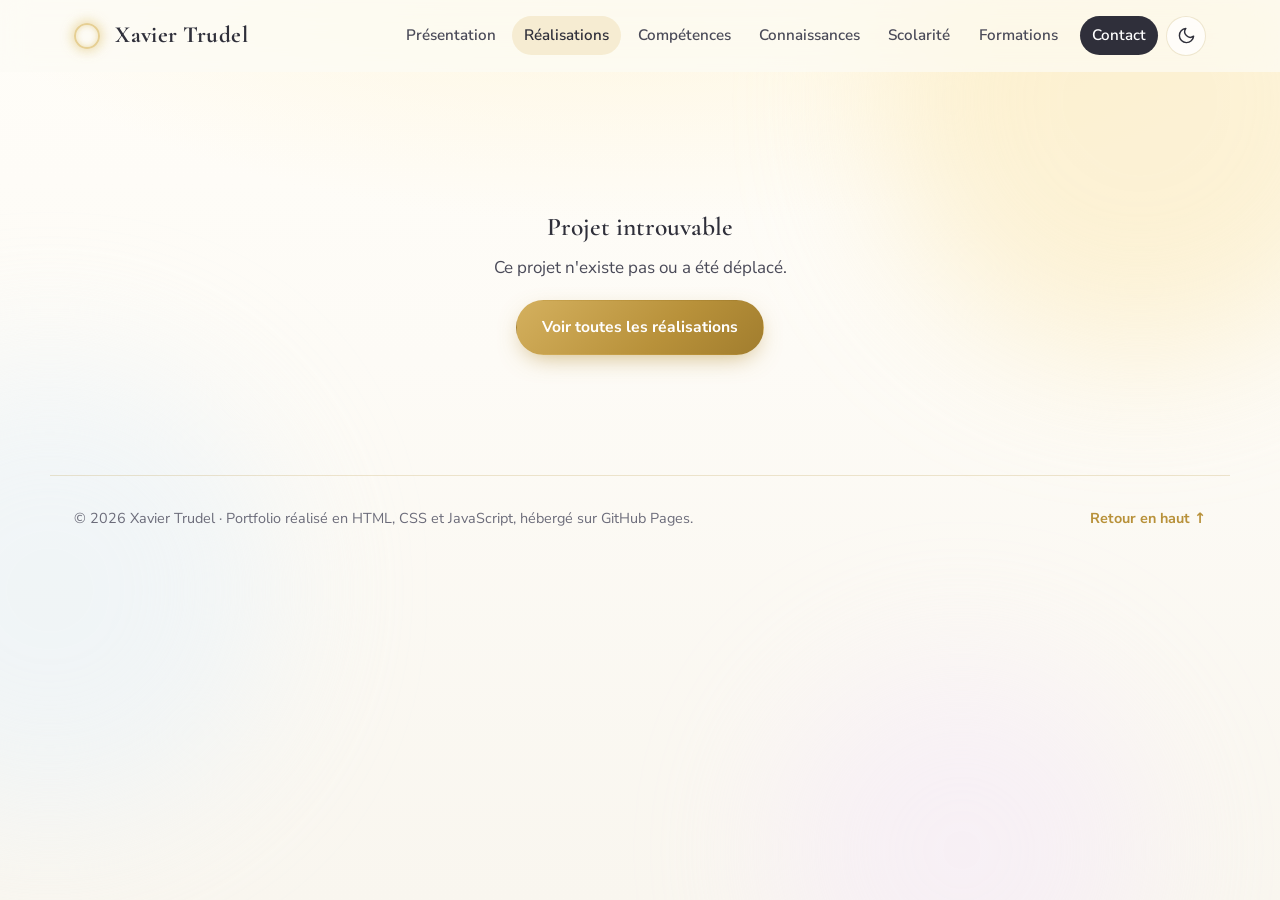
==== projet.html @ d255c46a "Ajout du mode sombre" ====
<!DOCTYPE html>
<html lang="fr">
<head>
  <meta charset="UTF-8">
  <meta name="viewport" content="width=device-width, initial-scale=1.0">
  <title>Réalisation · Xavier Trudel</title>
  <meta name="description" content="Description détaillée d'une réalisation du portfolio de Xavier Trudel.">
  <link rel="icon" href="assets/img/favicon.svg" type="image/svg+xml">
  <link rel="preconnect" href="https://fonts.googleapis.com">
  <link rel="preconnect" href="https://fonts.gstatic.com" crossorigin>
  <link href="https://fonts.googleapis.com/css2?family=Cormorant+Garamond:ital,wght@0,500;0,600;0,700;1,500&family=Nunito+Sans:opsz,wght@6..12,300;6..12,400;6..12,600;6..12,700&display=swap" rel="stylesheet">
  <script>try{if(localStorage.getItem("theme")==="sombre")document.documentElement.dataset.theme="sombre";}catch(e){}</script>
  <link rel="stylesheet" href="css/style.css">
</head>
<body class="page-projet">
  <a class="skip-link" href="#contenu">Aller au contenu</a>
  <div class="ciel" aria-hidden="true"><span class="halo halo-1"></span><span class="halo halo-2"></span><span class="halo halo-3"></span></div>
  <div class="particules" aria-hidden="true"></div>

  <header class="entete" id="entete">
    <nav class="nav" aria-label="Navigation principale">
      <a class="logo" href="index.html" aria-label="Retour à l'accueil">
        <span class="logo-halo" aria-hidden="true"></span><span>Xavier Trudel</span>
      </a>
      <div class="nav-droite">
        <ul class="nav-liens" id="nav-liens">
          <li><a href="index.html#presentation">Présentation</a></li>
          <li><a href="index.html#realisations" aria-current="page">Réalisations</a></li>
          <li><a href="index.html#competences">Compétences</a></li>
          <li><a href="index.html#connaissances">Connaissances</a></li>
          <li><a href="index.html#scolarite">Scolarité</a></li>
          <li><a href="index.html#formations">Formations</a></li>
          <li><a class="nav-cta" href="index.html#contact">Contact</a></li>
        </ul>
        <button class="theme-bouton" id="theme-bouton" type="button" aria-label="Activer le mode sombre" title="Basculer le mode clair / sombre">
          <svg class="icone-lune" viewBox="0 0 24 24" aria-hidden="true"><path fill="none" stroke="currentColor" stroke-width="1.8" stroke-linecap="round" stroke-linejoin="round" d="M21 12.8A9 9 0 1 1 11.2 3a7 7 0 0 0 9.8 9.8Z"/></svg>
          <svg class="icone-soleil" viewBox="0 0 24 24" aria-hidden="true"><circle cx="12" cy="12" r="4" fill="none" stroke="currentColor" stroke-width="1.8"/><path fill="none" stroke="currentColor" stroke-width="1.8" stroke-linecap="round" d="M12 2v2.5M12 19.5V22M4.9 4.9l1.8 1.8M17.3 17.3l1.8 1.8M2 12h2.5M19.5 12H22M4.9 19.1l1.8-1.8M17.3 6.7l1.8-1.8"/></svg>
        </button>
        <button class="nav-bouton" aria-expanded="false" aria-controls="nav-liens" aria-label="Ouvrir le menu">
          <span></span><span></span><span></span>
        </button>
      </div>
    </nav>
  </header>

  <main id="contenu" class="projet-detail">
    <noscript><p class="section">Cette page a besoin de JavaScript pour afficher le projet. <a href="index.html#realisations">Retour aux réalisations</a></p></noscript>
  </main>

  <footer class="pied">
    <p>© <span id="annee">2026</span> Xavier Trudel · Portfolio réalisé en HTML, CSS et JavaScript, hébergé sur GitHub Pages.</p>
    <a href="#entete" class="retour-haut">Retour en haut ↑</a>
  </footer>

  <div class="visionneuse" id="visionneuse" role="dialog" aria-modal="true" aria-label="Image agrandie" hidden>
    <button class="visionneuse-fermer" type="button" aria-label="Fermer">×</button>
    <button class="visionneuse-nav prec" type="button" aria-label="Image précédente">‹</button>
    <figure><img alt=""><figcaption></figcaption></figure>
    <button class="visionneuse-nav suiv" type="button" aria-label="Image suivante">›</button>
  </div>

  <svg width="0" height="0" style="position:absolute" aria-hidden="true">
    <symbol id="i-github" viewBox="0 0 24 24"><path fill="currentColor" d="M12 .5a11.5 11.5 0 0 0-3.64 22.41c.58.1.79-.25.79-.56v-2c-3.2.7-3.880-1.37-3.88-1.37-.52-1.33-1.28-1.69-1.28-1.69-1.04-.71.08-.7.08-.7 1.16.08 1.77 1.19 1.77 1.19 1.03 1.76 2.7 1.25 3.36.96.1-.75.4-1.25.73-1.54-2.56-.29-5.25-1.28-5.25-5.69 0-1.26.45-2.290 1.19-3.1-.12-.29-.52-1.46.11-3.05 0 0 .97-.31 3.17 1.18a11 11 0 0 1 5.77 0c2.2-1.49 3.17-1.18 3.17-1.18.63 1.59.23 2.76.11 3.05.74.81 1.19 1.84 1.19 3.1 0 4.42-2.7 5.39-5.27 5.68.41.36.78 1.06.78 2.14v3.17c0 .31.21.67.8.56A11.5 11.5 0 0 0 12 .5Z"/></symbol>
    <symbol id="i-jeu" viewBox="0 0 24 24"><path fill="none" stroke="currentColor" stroke-width="1.6" stroke-linecap="round" d="M6 9v4M4 11h4M15 10h.01M18 12h.01M7.5 6h9A5.5 5.5 0 0 1 22 11.5v1A4.5 4.5 0 0 1 14 15.3l-.6-.8h-2.8l-.6.8A4.5 4.5 0 0 1 2 12.5v-1A5.5 5.5 0 0 1 7.5 6Z"/></symbol>
    <symbol id="i-lien" viewBox="0 0 24 24"><path fill="none" stroke="currentColor" stroke-width="1.6" stroke-linecap="round" d="M10 14a4 4 0 0 0 5.7 0l3-3a4 4 0 0 0-5.7-5.7l-1 1M14 10a4 4 0 0 0-5.7 0l-3 3a4 4 0 0 0 5.7 5.7l1-1"/></symbol>
  </svg>

  <script src="js/projets.js"></script>
  <script src="js/main.js"></script>
</body>
</html>
---- css/style.css ----
/* =========================================================================
   Portfolio Xavier Trudel : thème « angélique »
   Blanc nacré, lumière dorée, touches de bleu ciel
   ========================================================================= */

:root {
  --ivoire: #fdfbf6;
  --nacre: #f7f3ea;
  --blanc: #ffffff;
  --or: #b8913a;
  --or-clair: #e6cf93;
  --or-pale: #f6ecd2;
  --ciel: #8fbfe0;
  --ciel-pale: #e8f2fa;
  --encre: #2f2f3a;
  --texte: #4a4a58;
  --texte-doux: #6c6c7a;
  --bordure: rgba(184, 145, 58, 0.22);
  --ombre: 0 10px 40px -12px rgba(120, 100, 50, 0.18), 0 2px 8px -2px rgba(120, 100, 50, 0.08);
  --ombre-forte: 0 24px 60px -18px rgba(120, 100, 50, 0.32), 0 0 0 1px rgba(184, 145, 58, 0.25);
  --rayon: 18px;
  --serif: "Cormorant Garamond", Georgia, "Times New Roman", serif;
  --sans: "Nunito Sans", system-ui, -apple-system, "Segoe UI", sans-serif;
  --max: 1180px;
  --nav-h: 72px;
}

*, *::before, *::after { box-sizing: border-box; }
html { scroll-behavior: smooth; scroll-padding-top: calc(var(--nav-h) + 16px); }
body {
  margin: 0;
  font-family: var(--sans);
  font-size: 1.0625rem;
  line-height: 1.7;
  color: var(--texte);
  background: var(--ivoire);
  overflow-x: hidden;
  -webkit-font-smoothing: antialiased;
}
body.bloque { overflow: hidden; }
img, video { max-width: 100%; display: block; }
a { color: var(--or); text-decoration-thickness: 1px; text-underline-offset: 3px; }
a:hover { color: #8f6e25; }
:focus-visible { outline: 2px solid var(--ciel); outline-offset: 3px; border-radius: 6px; }
h1, h2, h3, h4 { font-family: var(--serif); color: var(--encre); line-height: 1.15; margin: 0 0 .5em; font-weight: 600; }
h3 { font-size: 1.45rem; }
h4 { font-family: var(--sans); font-size: .8rem; letter-spacing: .14em; text-transform: uppercase; color: var(--or); margin-top: 1.2em; }
p { margin: 0 0 1em; }

.skip-link { position: absolute; left: -999px; top: 8px; background: var(--encre); color: #fff; padding: .6em 1em; border-radius: 8px; z-index: 100; }
.skip-link:focus { left: 8px; }

/* ---------- Ciel : halos et particules ---------- */
.ciel { position: fixed; inset: 0; z-index: -2; pointer-events: none; overflow: hidden;
  background:
    radial-gradient(ellipse 80% 50% at 50% -10%, rgba(255, 244, 214, .9), transparent 70%),
    linear-gradient(180deg, #fffdf8 0%, var(--ivoire) 40%, #f9f6ef 100%); }
.halo { position: absolute; border-radius: 50%; filter: blur(70px); opacity: .55; }
.halo-1 { width: 520px; height: 520px; background: #fbe9b8; top: -160px; right: -120px; animation: flotter 18s ease-in-out infinite; }
.halo-2 { width: 460px; height: 460px; background: var(--ciel-pale); top: 40%; left: -180px; animation: flotter 22s ease-in-out infinite reverse; }
.halo-3 { width: 380px; height: 380px; background: #f3e4ff; bottom: -140px; right: 10%; opacity: .35; animation: flotter 26s ease-in-out infinite; }
@keyframes flotter { 50% { transform: translate(30px, 40px) scale(1.06); } }

.particules { position: fixed; inset: 0; z-index: -1; pointer-events: none; overflow: hidden; }
.particules span { position: absolute; bottom: -20px; border-radius: 50%;
  background: radial-gradient(circle, #fff 0%, #f5dc9a 45%, transparent 70%);
  box-shadow: 0 0 8px 2px rgba(245, 220, 154, .6);
  animation: monter linear infinite; }
@keyframes monter {
  0% { transform: translate(0, 0); }
  50% { transform: translate(24px, -55vh); }
  100% { transform: translate(-12px, -110vh); }
}

/* ---------- En-tête ---------- */
.entete { position: sticky; top: 0; z-index: 50; height: var(--nav-h);
  background: rgba(253, 251, 246, .72); backdrop-filter: blur(14px) saturate(1.3); -webkit-backdrop-filter: blur(14px) saturate(1.3);
  border-bottom: 1px solid transparent; transition: border-color .3s, box-shadow .3s; }
.entete.defile { border-bottom-color: var(--bordure); box-shadow: 0 6px 30px -18px rgba(120, 100, 50, .35); }
.nav { max-width: var(--max); height: 100%; margin: 0 auto; padding: 0 24px; display: flex; align-items: center; justify-content: space-between; gap: 24px; }
.nav-droite { display: flex; align-items: center; gap: 8px; }
.logo { display: inline-flex; align-items: center; gap: .65em; font-family: var(--serif); font-size: 1.45rem; font-weight: 700; color: var(--encre); text-decoration: none; letter-spacing: .02em; }
.logo:hover { color: var(--encre); }
.logo-halo { width: 26px; height: 26px; border-radius: 50%; border: 2px solid var(--or-clair); box-shadow: 0 0 12px 2px rgba(230, 207, 147, .8), inset 0 0 6px rgba(230, 207, 147, .7); }
.nav-liens { list-style: none; display: flex; align-items: center; gap: 4px; margin: 0; padding: 0; }
.nav-liens a { display: block; padding: .45em .8em; border-radius: 999px; color: var(--texte); text-decoration: none; font-size: .95rem; font-weight: 600; transition: color .2s, background .2s; }
.nav-liens a:hover, .nav-liens a.actif, .nav-liens a[aria-current="page"] { color: var(--encre); background: var(--or-pale); }
.nav-liens .nav-cta { background: var(--encre); color: #fff; margin-left: 6px; }
.nav-liens .nav-cta:hover, .nav-liens .nav-cta.actif { background: var(--or); color: #fff; }
.theme-bouton { width: 40px; height: 40px; border-radius: 50%; border: 1px solid var(--bordure); background: rgba(255, 255, 255, .75); color: var(--encre); display: inline-grid; place-items: center; cursor: pointer; transition: transform .25s, background .25s, border-color .25s, color .25s; }
.theme-bouton:hover { transform: translateY(-1px); border-color: var(--or-clair); color: var(--or); }
.theme-bouton svg { width: 19px; height: 19px; }
.theme-bouton .icone-soleil { display: none; }
:root[data-theme="sombre"] .theme-bouton .icone-lune { display: none; }
:root[data-theme="sombre"] .theme-bouton .icone-soleil { display: block; }
.nav-bouton { display: none; background: none; border: 0; padding: 8px; cursor: pointer; }
.nav-bouton span { display: block; width: 24px; height: 2px; margin: 5px 0; background: var(--encre); border-radius: 2px; transition: transform .3s, opacity .3s; }
.nav-bouton[aria-expanded="true"] span:nth-child(1) { transform: translateY(7px) rotate(45deg); }
.nav-bouton[aria-expanded="true"] span:nth-child(2) { opacity: 0; }
.nav-bouton[aria-expanded="true"] span:nth-child(3) { transform: translateY(-7px) rotate(-45deg); }

/* ---------- Boutons, badges, cartes ---------- */
.btn { display: inline-flex; align-items: center; gap: .55em; padding: .85em 1.6em; border-radius: 999px; font-family: var(--sans); font-weight: 700; font-size: .98rem; text-decoration: none; cursor: pointer; border: 1px solid transparent; transition: transform .25s, box-shadow .25s, background .25s, color .25s; }
.btn svg { width: 18px; height: 18px; }
.btn-or { background: linear-gradient(135deg, #d4b05e, var(--or) 60%, #a17d2e); color: #fff; box-shadow: 0 8px 24px -8px rgba(184, 145, 58, .7); }
.btn-or:hover { color: #fff; transform: translateY(-2px); box-shadow: 0 14px 30px -10px rgba(184, 145, 58, .8); }
.btn-ligne { background: rgba(255, 255, 255, .7); color: var(--encre); border-color: var(--or-clair); }
.btn-ligne:hover { color: var(--encre); background: #fff; transform: translateY(-2px); box-shadow: var(--ombre); }
.btn-petit { padding: .6em 1.15em; font-size: .9rem; }

.badge { display: inline-block; padding: .15em .7em; border-radius: 999px; font-family: var(--sans); font-size: .72rem; font-weight: 700; letter-spacing: .08em; text-transform: uppercase; background: var(--nacre); color: var(--texte-doux); border: 1px solid var(--bordure); vertical-align: middle; }
.badge-or { background: var(--or-pale); color: #8a6a22; border-color: var(--or-clair); }
.badge-ciel { background: var(--ciel-pale); color: #3c6f93; border-color: #c6dff0; }

.carte { position: relative; background: rgba(255, 255, 255, .82); border: 1px solid var(--bordure); border-radius: var(--rayon); padding: 28px; box-shadow: var(--ombre); backdrop-filter: blur(6px); }
.carte-lumiere::before { content: ""; position: absolute; inset: -1px; border-radius: inherit; padding: 1px; pointer-events: none;
  background: linear-gradient(135deg, var(--or-clair), transparent 40%, transparent 60%, #cfe3f2);
  -webkit-mask: linear-gradient(#000 0 0) content-box, linear-gradient(#000 0 0); -webkit-mask-composite: xor; mask-composite: exclude; }

/* ---------- Sections ---------- */
.section { max-width: var(--max); margin: 0 auto; padding: 110px 24px 20px; }
.section-titre { text-align: center; max-width: 720px; margin: 0 auto 52px; }
.section-titre h2 { font-size: clamp(2.4rem, 5vw, 3.4rem); position: relative; display: inline-block; padding-bottom: .25em; }
.section-titre h2::after { content: "✦"; display: block; margin-top: .2em; font-size: .9rem; color: var(--or); letter-spacing: 1em; text-indent: 1em;
  background: linear-gradient(90deg, transparent, var(--or-clair) 30%, var(--or-clair) 70%, transparent) center / 220px 1px no-repeat; }
.surtitre { font-size: .78rem; font-weight: 700; letter-spacing: .22em; text-transform: uppercase; color: var(--or); margin-bottom: .8em; }
.section-intro { color: var(--texte-doux); font-size: 1.08rem; }

/* ---------- Hero ---------- */
.hero { max-width: var(--max); margin: 0 auto; padding: 70px 24px 40px; min-height: calc(100vh - var(--nav-h)); display: grid; grid-template-columns: 1.15fr .85fr; align-items: center; gap: 40px 60px; }
.hero h1 { font-size: clamp(3.4rem, 8vw, 6rem); font-weight: 600; margin-bottom: .1em; letter-spacing: -.01em; }
.hero h1 em { font-style: italic; font-weight: 500; background: linear-gradient(120deg, #c9a24a, #e9d18f 45%, #9cc6e4); -webkit-background-clip: text; background-clip: text; color: transparent; }
.hero-role { font-family: var(--serif); font-size: clamp(1.35rem, 2.6vw, 1.75rem); font-style: italic; color: var(--texte-doux); margin-bottom: 1.1em; }
.hero-intro { font-size: 1.12rem; max-width: 56ch; }
.hero-actions { display: flex; flex-wrap: wrap; gap: 14px; margin: 30px 0 26px; }
.hero-liens { list-style: none; padding: 0; margin: 0; display: flex; flex-wrap: wrap; gap: 8px 22px; }
.hero-liens a { display: inline-flex; align-items: center; gap: .45em; color: var(--texte-doux); text-decoration: none; font-weight: 600; font-size: .95rem; }
.hero-liens a:hover { color: var(--or); }
.hero-liens svg { width: 20px; height: 20px; }

.hero-visuel { display: grid; place-items: center; }
.aureole { position: relative; width: min(400px, 80vw); aspect-ratio: 1; display: grid; place-items: center; }
.anneau { position: absolute; border-radius: 50%; border: 1px solid var(--or-clair); }
.anneau-1 { inset: 0; border-style: dashed; opacity: .6; animation: tourner 60s linear infinite; }
.anneau-2 { inset: 12%; border-color: #cfe3f2; animation: tourner 45s linear infinite reverse; }
.anneau-3 { inset: 26%; border-width: 3px; box-shadow: 0 0 40px 8px rgba(245, 220, 154, .55), inset 0 0 30px 4px rgba(245, 220, 154, .45); }
@keyframes tourner { to { transform: rotate(360deg); } }
.aile { position: absolute; width: 46%; top: 22%; color: var(--or-clair); opacity: .9; }
.aile-g { right: 58%; animation: battre 6s ease-in-out infinite; transform-origin: right center; }
.aile-d { left: 58%; transform: scaleX(-1); animation: battre-d 6s ease-in-out infinite; transform-origin: center center; }
@keyframes battre { 50% { transform: rotate(-5deg) translateY(-6px); } }
@keyframes battre-d { 0%, 100% { transform: scaleX(-1); } 50% { transform: scaleX(-1) rotate(-5deg) translateY(-6px); } }
.aureole-centre { width: 40%; aspect-ratio: 1; border-radius: 50%; display: grid; place-items: center;
  background: radial-gradient(circle at 35% 30%, #fff, var(--nacre) 60%, var(--or-pale));
  box-shadow: 0 20px 50px -10px rgba(184, 145, 58, .35), inset 0 -6px 16px rgba(184, 145, 58, .15); animation: flotter-centre 7s ease-in-out infinite; }
@keyframes flotter-centre { 50% { transform: translateY(-10px); } }
.aureole-initiales { font-family: var(--serif); font-size: clamp(2.6rem, 6vw, 3.6rem); font-weight: 600; color: var(--or); letter-spacing: .04em; }

.hero-chiffres { grid-column: 1 / -1; display: grid; grid-template-columns: repeat(3, 1fr); gap: 18px; margin: 10px 0 0; }
.hero-chiffres div { text-align: center; padding: 20px; border-top: 1px solid var(--bordure); }
.hero-chiffres dt { font-family: var(--serif); font-size: 2rem; font-weight: 600; color: var(--encre); }
.hero-chiffres dd { margin: 0; font-size: .82rem; letter-spacing: .14em; text-transform: uppercase; color: var(--texte-doux); }

/* ---------- Présentation ---------- */
.presentation { max-width: 820px; margin: 0 auto; }
.presentation .carte { padding: 44px 48px; font-size: 1.1rem; }
.lettrine::first-letter { font-family: var(--serif); float: left; font-size: 4.2em; line-height: .85; padding: .06em .12em 0 0; color: var(--or); }

/* ---------- Filtres et cartes projets ---------- */
.filtres { display: flex; flex-wrap: wrap; justify-content: center; gap: 10px; margin-bottom: 44px; }
.filtre { font-family: var(--sans); font-size: .9rem; font-weight: 600; color: var(--texte); background: rgba(255, 255, 255, .75); border: 1px solid var(--bordure); padding: .5em 1.15em; border-radius: 999px; cursor: pointer; transition: all .2s; }
.filtre:hover { border-color: var(--or-clair); color: var(--encre); }
.filtre.actif { background: var(--encre); border-color: var(--encre); color: #fff; }

.projets { list-style: none; padding: 0; margin: 0; display: grid; grid-template-columns: repeat(auto-fill, minmax(330px, 1fr)); gap: 30px; }
.projet { transition-delay: var(--delai, 0ms); }
.projet-carte { height: 100%; display: flex; flex-direction: column; text-decoration: none; color: inherit; background: rgba(255, 255, 255, .88); border: 1px solid var(--bordure); border-radius: var(--rayon); overflow: hidden; box-shadow: var(--ombre); transition: transform .4s cubic-bezier(.2, .8, .2, 1), box-shadow .4s; }
.projet-carte:hover, .projet-carte:focus-visible { transform: translateY(-8px); box-shadow: var(--ombre-forte); color: inherit; }
.projet-image { position: relative; aspect-ratio: 16 / 9; overflow: hidden; background: var(--nacre); }
.projet-image img { width: 100%; height: 100%; object-fit: cover; transition: transform .7s cubic-bezier(.2, .8, .2, 1); }
.projet-image::after { content: ""; position: absolute; inset: 0; background: linear-gradient(180deg, transparent 55%, rgba(253, 251, 246, .45)); }
.projet-carte:hover .projet-image img { transform: scale(1.05); }
.projet-statut { position: absolute; top: 14px; left: 14px; z-index: 1; }
.projet-corps { padding: 24px 26px 26px; display: flex; flex-direction: column; flex: 1; }
.projet-corps h3 { font-size: 1.9rem; margin-bottom: .1em; }
.projet-meta { font-size: .78rem; font-weight: 700; letter-spacing: .12em; text-transform: uppercase; color: var(--or); margin-bottom: .6em; }
.projet-type { font-family: var(--serif); font-style: italic; font-size: 1.1rem; color: var(--texte-doux); margin-bottom: .7em; }
.projet-lien { margin-top: auto; padding-top: 16px; font-weight: 700; font-size: .95rem; color: var(--encre); }
.projet-lien span { display: inline-block; transition: transform .3s; color: var(--or); }
.projet-carte:hover .projet-lien span { transform: translateX(6px); }

.etiquettes { list-style: none; padding: 0; margin: 0 0 4px; display: flex; flex-wrap: wrap; gap: 6px; }
.etiquettes li { font-size: .75rem; font-weight: 600; padding: .2em .75em; border-radius: 999px; background: var(--ciel-pale); color: #3f6886; border: 1px solid #d3e6f4; }
.etiquettes-grandes { justify-content: center; }
.etiquettes-grandes li { font-size: .85rem; padding: .3em .95em; }

/* ---------- Compétences ---------- */
.grille-competences { display: grid; grid-template-columns: repeat(auto-fill, minmax(320px, 1fr)); gap: 24px; }
.competence { transition: transform .35s, box-shadow .35s; }
.competence:hover { transform: translateY(-5px); box-shadow: var(--ombre-forte); }
.competence .icone { width: 46px; height: 46px; padding: 10px; border-radius: 14px; color: var(--or); background: linear-gradient(135deg, var(--or-pale), #fff); border: 1px solid var(--or-clair); margin-bottom: 16px; }
.exemple { font-size: .95rem; padding: 14px 16px; margin: 0; border-radius: 12px; background: var(--nacre); border-left: 3px solid var(--or-clair); }

/* ---------- Connaissances ---------- */
.grille-connaissances { display: grid; grid-template-columns: repeat(auto-fill, minmax(330px, 1fr)); gap: 24px; }
.connaissance h3 { font-size: 1.4rem; padding-bottom: .5em; border-bottom: 1px solid var(--bordure); margin-bottom: 1em; }
.pastilles { list-style: none; padding: 0; margin: 0; display: flex; flex-wrap: wrap; gap: 8px; }
.pastilles li { position: relative; font-size: .92rem; font-weight: 600; color: var(--encre); padding: .4em .95em; border-radius: 999px; background: #fff; border: 1px solid var(--or-clair); cursor: help; transition: background .2s, box-shadow .2s; }
.pastilles li:hover, .pastilles li:focus-visible { background: var(--or-pale); box-shadow: 0 0 0 4px rgba(230, 207, 147, .3); }

/* Infobulles (pastilles et termes vulgarisés) */
.pastilles li::after, .terme::after { content: attr(data-def); position: absolute; left: 50%; bottom: calc(100% + 10px); transform: translate(-50%, 6px); width: max-content; max-width: 260px;
  padding: .7em .9em; border-radius: 12px; background: var(--encre); color: #fff; font-family: var(--sans); font-size: .82rem; font-weight: 400; line-height: 1.45; text-align: left; letter-spacing: 0; text-transform: none;
  box-shadow: 0 12px 30px -10px rgba(0, 0, 0, .35); opacity: 0; pointer-events: none; transition: opacity .2s, transform .2s; z-index: 20; }
.pastilles li:hover::after, .pastilles li:focus-visible::after, .terme:hover::after, .terme:focus-visible::after { opacity: 1; transform: translate(-50%, 0); }
.terme { position: relative; color: var(--encre); font-weight: 600; border-bottom: 1.5px dotted var(--or); cursor: help; }

/* ---------- Frise (scolarité) ---------- */
.frise { list-style: none; padding: 0; margin: 0 auto; max-width: 820px; position: relative; }
.frise::before { content: ""; position: absolute; left: 15px; top: 8px; bottom: 8px; width: 2px; background: linear-gradient(var(--or-clair), #cfe3f2); }
.frise-item { position: relative; padding-left: 56px; margin-bottom: 26px; }
.frise-point { position: absolute; left: 6px; top: 30px; width: 20px; height: 20px; border-radius: 50%; background: #fff; border: 2px solid var(--or); box-shadow: 0 0 0 5px rgba(230, 207, 147, .3), 0 0 16px rgba(230, 207, 147, .9); }
.frise-date { font-size: .82rem; font-weight: 700; letter-spacing: .12em; text-transform: uppercase; color: var(--or); margin-bottom: .4em; display: flex; align-items: center; gap: 10px; flex-wrap: wrap; }
.frise-lieu { font-family: var(--serif); font-style: italic; font-size: 1.12rem; color: var(--texte-doux); }

/* ---------- Formations ---------- */
.grille-formations { display: grid; grid-template-columns: repeat(auto-fit, minmax(320px, 1fr)); gap: 24px; max-width: 980px; margin: 0 auto; }

/* ---------- Contact ---------- */
.contact { display: grid; grid-template-columns: .9fr 1.1fr; gap: 28px; max-width: 1000px; margin: 0 auto; }
.contact h3 { font-size: 1.5rem; }
.contact-infos h3:not(:first-child) { margin-top: 1.6em; }
.contact-courriel { display: flex; align-items: center; gap: .6em; font-size: 1.12rem; font-weight: 600; word-break: break-all; }
.contact-courriel svg, .contact-liens svg { width: 22px; height: 22px; color: var(--or); flex-shrink: 0; }
.contact-statut { min-height: 1.5em; font-size: .9rem; color: #3c6f93; margin: .5em 0 0; }
.contact-liens { list-style: none; padding: 0; margin: 0; display: grid; gap: 10px; }
.contact-liens a { display: inline-flex; align-items: center; gap: .6em; color: var(--texte); text-decoration: none; font-weight: 600; }
.contact-liens a:hover { color: var(--or); }
.champ { margin-bottom: 16px; }
.champ label { display: block; font-size: .85rem; font-weight: 700; color: var(--encre); margin-bottom: .35em; }
.champ input, .champ textarea { width: 100%; font: inherit; font-size: 1rem; color: var(--encre); padding: .75em 1em; border-radius: 12px; border: 1px solid var(--bordure); background: rgba(255, 255, 255, .9); transition: border-color .2s, box-shadow .2s; resize: vertical; }
.champ input:focus, .champ textarea:focus { outline: none; border-color: var(--or); box-shadow: 0 0 0 4px rgba(230, 207, 147, .35); }
.champ [aria-invalid="true"] { border-color: #c0605a; box-shadow: 0 0 0 4px rgba(192, 96, 90, .15); }
.form-erreur { color: #a4463f; font-weight: 600; font-size: .92rem; min-height: 1.2em; margin: 0 0 .6em; }
.form-note { font-size: .82rem; color: var(--texte-doux); margin: 1em 0 0; }

/* ---------- Pied de page ---------- */
.pied { max-width: var(--max); margin: 100px auto 0; padding: 30px 24px 40px; display: flex; justify-content: space-between; align-items: center; gap: 16px; flex-wrap: wrap; border-top: 1px solid var(--bordure); font-size: .9rem; color: var(--texte-doux); }
.pied p { margin: 0; }
.retour-haut { font-weight: 700; text-decoration: none; }

/* =========================================================================
   PAGE PROJET
   ========================================================================= */
.projet-detail { max-width: var(--max); margin: 0 auto; padding: 30px 24px 0; }
.fil { display: flex; flex-wrap: wrap; gap: 10px; font-size: .88rem; color: var(--texte-doux); margin-bottom: 40px; }
.fil a { color: var(--texte-doux); text-decoration: none; }
.fil a:hover { color: var(--or); }
.fil [aria-current] { color: var(--encre); font-weight: 600; }
.projet-hero { text-align: center; max-width: 800px; margin: 0 auto 40px; }
.projet-hero h1 { font-size: clamp(3rem, 7vw, 5rem); margin-bottom: .15em; }
.projet-accroche { font-family: var(--serif); font-style: italic; font-size: clamp(1.25rem, 2.4vw, 1.55rem); color: var(--texte-doux); }
.projet-couverture { margin: 0 0 60px; border-radius: 24px; overflow: hidden; aspect-ratio: 16 / 9; box-shadow: var(--ombre-forte); background: var(--nacre); }
.projet-couverture img { width: 100%; height: 100%; object-fit: cover; }
.projet-grille { display: grid; grid-template-columns: 330px 1fr; gap: 50px; align-items: start; }
.fiche { position: sticky; top: calc(var(--nav-h) + 24px); }
.fiche h2 { font-size: 1.6rem; }
.fiche dl { margin: 0; }
.fiche dl > div { padding: 12px 0; border-bottom: 1px solid var(--bordure); }
.fiche dt { font-size: .74rem; font-weight: 700; letter-spacing: .14em; text-transform: uppercase; color: var(--or); }
.fiche dd { margin: .2em 0 0; color: var(--encre); font-size: .96rem; }
.fiche dd .etiquettes { margin-top: .4em; }
.fiche-liens { display: grid; gap: 10px; margin-top: 22px; }
.fiche-liens .btn { justify-content: center; }
.bloc { margin-bottom: 46px; }
.bloc h2 { font-size: clamp(1.9rem, 3.4vw, 2.4rem); display: flex; align-items: baseline; gap: .5em; }
.num { font-family: var(--sans); font-size: .85rem; font-weight: 700; letter-spacing: .1em; color: var(--or); padding: .2em .6em; border: 1px solid var(--or-clair); border-radius: 999px; transform: translateY(-.3em); }
.bloc-bref p { font-size: 1.18rem; padding: 26px 30px; border-radius: var(--rayon); background: linear-gradient(135deg, #fff, var(--ciel-pale)); border: 1px solid #d3e6f4; color: var(--encre); }
.bloc ul { padding-left: 1.2em; }
.bloc li { margin-bottom: .45em; }
.bloc li::marker { color: var(--or); }
.realisations { display: grid; gap: 18px; }
.realisation { padding: 22px 26px; border-radius: 16px; background: rgba(255, 255, 255, .85); border: 1px solid var(--bordure); border-left: 3px solid var(--or-clair); }
.realisation h3 { font-size: 1.4rem; margin-bottom: .3em; }
.realisation p { margin: 0; }

.section-medias { margin-top: 30px; }
.section-medias h2 { font-size: 2.2rem; text-align: center; margin-bottom: 28px; }
.videos { display: grid; grid-template-columns: repeat(auto-fit, minmax(min(100%, 460px), 1fr)); gap: 24px; margin-bottom: 50px; }
.video { margin: 0; padding: 12px; }
.video video { width: 100%; aspect-ratio: 16 / 9; border-radius: 12px; background: #000; object-fit: contain; }
.video figcaption, .galerie-item span { font-size: .9rem; color: var(--texte-doux); padding: 10px 6px 0; text-align: center; display: block; }
.galerie { list-style: none; padding: 0; margin: 0; display: grid; grid-template-columns: repeat(auto-fill, minmax(260px, 1fr)); gap: 20px; }
.galerie-item { width: 100%; padding: 10px; border-radius: 16px; border: 1px solid var(--bordure); background: rgba(255, 255, 255, .85); cursor: zoom-in; box-shadow: var(--ombre); transition: transform .3s, box-shadow .3s; font: inherit; }
.galerie-item:hover { transform: translateY(-4px); box-shadow: var(--ombre-forte); }
.galerie-item img { width: 100%; aspect-ratio: 16 / 9; object-fit: cover; border-radius: 10px; }

.projet-nav { display: grid; grid-template-columns: 1fr auto 1fr; align-items: center; gap: 20px; margin-top: 70px; }
.projet-nav-lien { padding: 18px 22px; text-decoration: none; color: var(--encre); transition: transform .3s, box-shadow .3s; }
.projet-nav-lien:hover { transform: translateY(-3px); box-shadow: var(--ombre-forte); color: var(--encre); }
.projet-nav-lien span { display: block; font-size: .78rem; font-weight: 700; letter-spacing: .12em; text-transform: uppercase; color: var(--or); }
.projet-nav-lien strong { font-family: var(--serif); font-size: 1.45rem; font-weight: 600; }
.projet-nav-lien.droite { text-align: right; }
.introuvable { text-align: center; }

/* Visionneuse */
.visionneuse { position: fixed; inset: 0; z-index: 200; display: grid; grid-template-columns: auto 1fr auto; align-items: center; gap: 10px; padding: 30px; background: rgba(253, 251, 246, .94); backdrop-filter: blur(10px); }
.visionneuse[hidden] { display: none; }
.visionneuse figure { margin: 0; text-align: center; }
.visionneuse img { max-height: 80vh; margin: 0 auto; border-radius: 14px; box-shadow: var(--ombre-forte); }
.visionneuse figcaption { margin-top: 14px; color: var(--encre); font-weight: 600; }
.visionneuse button { font-size: 2rem; line-height: 1; width: 52px; height: 52px; border-radius: 50%; border: 1px solid var(--or-clair); background: #fff; color: var(--encre); cursor: pointer; box-shadow: var(--ombre); }
.visionneuse button:hover { background: var(--or-pale); }
.visionneuse-fermer { position: absolute; top: 20px; right: 20px; }

/* ---------- Apparition ---------- */
.reveal { opacity: 0; transform: translateY(26px); transition: opacity .8s ease, transform .8s cubic-bezier(.2, .8, .2, 1); }
.reveal.visible { opacity: 1; transform: none; }

/* ---------- Mode sombre (« nuit céleste ») ---------- */
:root[data-theme="sombre"] {
  --ivoire: #0c0e17;
  --nacre: #151928;
  --blanc: #181d2f;
  --or: #e0b95b;
  --or-clair: #caa246;
  --or-pale: rgba(224, 185, 91, 0.16);
  --ciel: #7eb8e2;
  --ciel-pale: rgba(126, 184, 226, 0.14);
  --encre: #f4efe4;
  --texte: #cfd4e2;
  --texte-doux: #969eb4;
  --bordure: rgba(224, 185, 91, 0.22);
  --ombre: 0 14px 40px -12px rgba(0, 0, 0, 0.65), 0 2px 10px -2px rgba(0, 0, 0, 0.45);
  --ombre-forte: 0 24px 60px -16px rgba(0, 0, 0, 0.8), 0 0 0 1px rgba(224, 185, 91, 0.35);
}
:root[data-theme="sombre"] a:hover { color: #f3d483; }
:root[data-theme="sombre"] .ciel {
  background:
    radial-gradient(ellipse 80% 50% at 50% -10%, rgba(224, 185, 91, .16), transparent 70%),
    linear-gradient(180deg, #090b12 0%, var(--ivoire) 45%, #101422 100%);
}
:root[data-theme="sombre"] .halo-1 { background: rgba(224, 185, 91, .22); }
:root[data-theme="sombre"] .halo-2 { background: rgba(102, 162, 214, .18); }
:root[data-theme="sombre"] .halo-3 { background: rgba(154, 118, 212, .16); }
:root[data-theme="sombre"] .entete { background: rgba(12, 14, 23, .78); }
:root[data-theme="sombre"] .nav-liens .nav-cta { background: var(--or); color: #12141d; }
:root[data-theme="sombre"] .nav-liens .nav-cta:hover,
:root[data-theme="sombre"] .nav-liens .nav-cta.actif { background: #f0cb70; color: #12141d; }
:root[data-theme="sombre"] .theme-bouton,
:root[data-theme="sombre"] .btn-ligne,
:root[data-theme="sombre"] .filtre { background: rgba(24, 29, 47, .82); color: var(--encre); }
:root[data-theme="sombre"] .btn-ligne:hover { background: #212840; color: var(--encre); }
:root[data-theme="sombre"] .filtre.actif { background: var(--or); border-color: var(--or); color: #12141d; }
:root[data-theme="sombre"] .btn-or { color: #12141d; }
:root[data-theme="sombre"] .btn-or:hover { color: #12141d; }
:root[data-theme="sombre"] .badge-or { color: #f3d483; }
:root[data-theme="sombre"] .badge-ciel,
:root[data-theme="sombre"] .etiquettes li { color: #a7d2f0; border-color: rgba(126, 184, 226, .28); }
:root[data-theme="sombre"] .carte,
:root[data-theme="sombre"] .projet-carte,
:root[data-theme="sombre"] .realisation,
:root[data-theme="sombre"] .galerie-item { background: rgba(21, 25, 40, .86); }
:root[data-theme="sombre"] .projet-image::after { background: linear-gradient(180deg, transparent 55%, rgba(12, 14, 23, .55)); }
:root[data-theme="sombre"] .aureole-centre {
  background: radial-gradient(circle at 35% 30%, #252c44, #151928 65%, #2b2418);
  box-shadow: 0 20px 50px -10px rgba(0, 0, 0, .75), inset 0 0 22px rgba(224, 185, 91, .22);
}
:root[data-theme="sombre"] .competence .icone { background: linear-gradient(135deg, rgba(224, 185, 91, .2), #181d2f); }
:root[data-theme="sombre"] .pastilles li { background: #181d2f; color: var(--encre); }
:root[data-theme="sombre"] .pastilles li:hover,
:root[data-theme="sombre"] .pastilles li:focus-visible { background: var(--or-pale); }
:root[data-theme="sombre"] .pastilles li::after,
:root[data-theme="sombre"] .terme::after { background: #232942; color: var(--encre); border: 1px solid var(--bordure); }
:root[data-theme="sombre"] .frise-point { background: #181d2f; }
:root[data-theme="sombre"] .champ input,
:root[data-theme="sombre"] .champ textarea { background: rgba(15, 18, 30, .9); color: var(--encre); }
:root[data-theme="sombre"] .bloc-bref p { background: linear-gradient(135deg, #171c2d, rgba(126, 184, 226, .14)); border-color: rgba(126, 184, 226, .28); }
:root[data-theme="sombre"] .visionneuse { background: rgba(10, 12, 20, .94); }
:root[data-theme="sombre"] .visionneuse button { background: #181d2f; color: var(--encre); }
@media (max-width: 860px) {
  :root[data-theme="sombre"] .nav-liens { background: rgba(12, 14, 23, .97); }
}

/* ---------- Responsive ---------- */
@media (max-width: 980px) {
  .hero { grid-template-columns: 1fr; text-align: center; min-height: auto; padding-top: 40px; }
  .hero-visuel { order: -1; }
  .aureole { width: min(300px, 70vw); }
  .hero-intro { margin-inline: auto; }
  .hero-actions, .hero-liens { justify-content: center; }
  .projet-grille { grid-template-columns: 1fr; gap: 30px; }
  .fiche { position: static; }
  .contact { grid-template-columns: 1fr; }
}
@media (max-width: 860px) {
  .nav-bouton { display: block; }
  .nav-liens { position: absolute; top: var(--nav-h); left: 0; right: 0; flex-direction: column; align-items: stretch; gap: 2px; padding: 14px 20px 22px;
    background: rgba(253, 251, 246, .97); border-bottom: 1px solid var(--bordure); box-shadow: 0 20px 40px -20px rgba(120, 100, 50, .3);
    transform: translateY(-10px); opacity: 0; visibility: hidden; transition: all .25s; }
  .nav-liens.ouvert { transform: none; opacity: 1; visibility: visible; }
  .nav-liens a { padding: .75em 1em; }
  .nav-liens .nav-cta { margin: 6px 0 0; text-align: center; }
}
@media (max-width: 600px) {
  body { font-size: 1rem; }
  .section { padding-top: 80px; }
  .carte { padding: 22px; }
  .presentation .carte { padding: 28px 24px; }
  .hero-chiffres { grid-template-columns: 1fr; gap: 0; }
  .projets, .grille-competences, .grille-connaissances { grid-template-columns: 1fr; }
  .projet-nav { grid-template-columns: 1fr; }
  .projet-nav-lien.droite { text-align: left; }
  .visionneuse { grid-template-columns: 1fr; padding: 70px 12px 20px; }
  .visionneuse-nav { display: none; }
  .pastilles li::after, .terme::after { max-width: 210px; }
}
@media (prefers-reduced-motion: reduce) {
  *, *::before, *::after { animation: none !important; transition: none !important; scroll-behavior: auto !important; }
  .reveal { opacity: 1; transform: none; }
}
@media print {
  .ciel, .particules, .entete, .filtres, .contact-form, .visionneuse { display: none !important; }
  .reveal { opacity: 1; transform: none; }
}
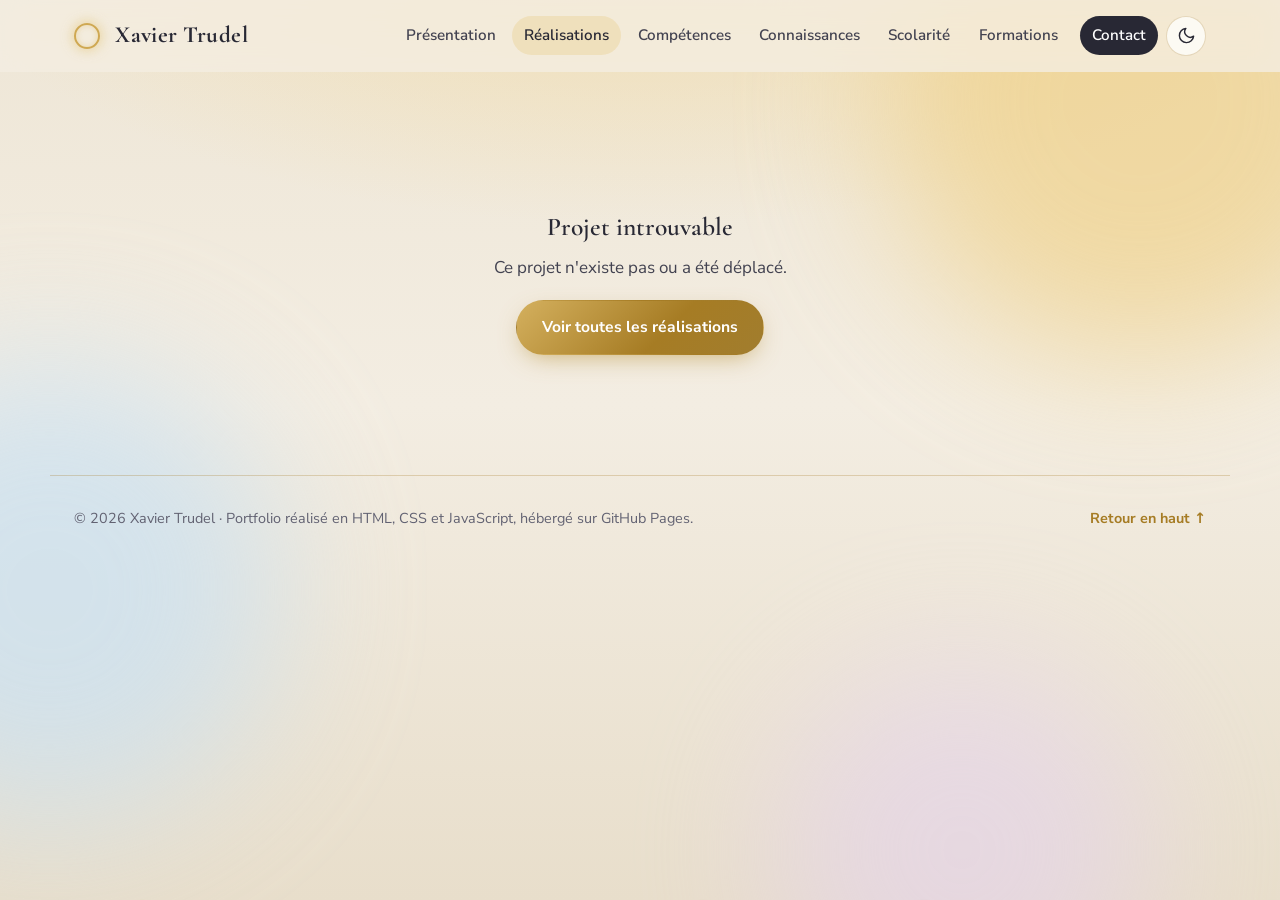
==== commit 297da146: "changement du mode clair" ====
--- a/projet.html
+++ b/projet.html
@@ -10,7 +10,7 @@
   <link rel="preconnect" href="https://fonts.gstatic.com" crossorigin>
   <link href="https://fonts.googleapis.com/css2?family=Cormorant+Garamond:ital,wght@0,500;0,600;0,700;1,500&family=Nunito+Sans:opsz,wght@6..12,300;6..12,400;6..12,600;6..12,700&display=swap" rel="stylesheet">
   <script>try{if(localStorage.getItem("theme")==="sombre")document.documentElement.dataset.theme="sombre";}catch(e){}</script>
-  <link rel="stylesheet" href="css/style.css">
+  <link rel="stylesheet" href="css/style.css?v=4">
 </head>
 <body class="page-projet">
   <a class="skip-link" href="#contenu">Aller au contenu</a>
@@ -33,8 +33,8 @@
           <li><a class="nav-cta" href="index.html#contact">Contact</a></li>
         </ul>
         <button class="theme-bouton" id="theme-bouton" type="button" aria-label="Activer le mode sombre" title="Basculer le mode clair / sombre">
-          <svg class="icone-lune" viewBox="0 0 24 24" aria-hidden="true"><path fill="none" stroke="currentColor" stroke-width="1.8" stroke-linecap="round" stroke-linejoin="round" d="M21 12.8A9 9 0 1 1 11.2 3a7 7 0 0 0 9.8 9.8Z"/></svg>
-          <svg class="icone-soleil" viewBox="0 0 24 24" aria-hidden="true"><circle cx="12" cy="12" r="4" fill="none" stroke="currentColor" stroke-width="1.8"/><path fill="none" stroke="currentColor" stroke-width="1.8" stroke-linecap="round" d="M12 2v2.5M12 19.5V22M4.9 4.9l1.8 1.8M17.3 17.3l1.8 1.8M2 12h2.5M19.5 12H22M4.9 19.1l1.8-1.8M17.3 6.7l1.8-1.8"/></svg>
+          <svg class="icone-lune" width="20" height="20" viewBox="0 0 24 24" aria-hidden="true"><path fill="none" stroke="currentColor" stroke-width="1.8" stroke-linecap="round" stroke-linejoin="round" d="M21 12.8A9 9 0 1 1 11.2 3a7 7 0 0 0 9.8 9.8Z"/></svg>
+          <svg class="icone-soleil" width="20" height="20" viewBox="0 0 24 24" aria-hidden="true"><circle cx="12" cy="12" r="4" fill="none" stroke="currentColor" stroke-width="1.8"/><path fill="none" stroke="currentColor" stroke-width="1.8" stroke-linecap="round" d="M12 2v2.5M12 19.5V22M4.9 4.9l1.8 1.8M17.3 17.3l1.8 1.8M2 12h2.5M19.5 12H22M4.9 19.1l1.8-1.8M17.3 6.7l1.8-1.8"/></svg>
         </button>
         <button class="nav-bouton" aria-expanded="false" aria-controls="nav-liens" aria-label="Ouvrir le menu">
           <span></span><span></span><span></span>
@@ -65,7 +65,7 @@
     <symbol id="i-lien" viewBox="0 0 24 24"><path fill="none" stroke="currentColor" stroke-width="1.6" stroke-linecap="round" d="M10 14a4 4 0 0 0 5.7 0l3-3a4 4 0 0 0-5.7-5.7l-1 1M14 10a4 4 0 0 0-5.7 0l-3 3a4 4 0 0 0 5.7 5.7l1-1"/></symbol>
   </svg>
 
-  <script src="js/projets.js"></script>
-  <script src="js/main.js"></script>
+  <script src="js/projets.js?v=4"></script>
+  <script src="js/main.js?v=4"></script>
 </body>
 </html>
--- a/css/style.css
+++ b/css/style.css
@@ -4,20 +4,20 @@
    ========================================================================= */
 
 :root {
-  --ivoire: #fdfbf6;
-  --nacre: #f7f3ea;
+  --ivoire: #f3ede2;
+  --nacre: #e9e0cf;
   --blanc: #ffffff;
-  --or: #b8913a;
-  --or-clair: #e6cf93;
-  --or-pale: #f6ecd2;
-  --ciel: #8fbfe0;
-  --ciel-pale: #e8f2fa;
-  --encre: #2f2f3a;
-  --texte: #4a4a58;
-  --texte-doux: #6c6c7a;
-  --bordure: rgba(184, 145, 58, 0.22);
-  --ombre: 0 10px 40px -12px rgba(120, 100, 50, 0.18), 0 2px 8px -2px rgba(120, 100, 50, 0.08);
-  --ombre-forte: 0 24px 60px -18px rgba(120, 100, 50, 0.32), 0 0 0 1px rgba(184, 145, 58, 0.25);
+  --or: #a67c24;
+  --or-clair: #cfa852;
+  --or-pale: #efe0bc;
+  --ciel: #6ba3ce;
+  --ciel-pale: #dcecf8;
+  --encre: #282834;
+  --texte: #424250;
+  --texte-doux: #626272;
+  --bordure: rgba(166, 124, 36, 0.28);
+  --ombre: 0 12px 36px -12px rgba(105, 82, 32, 0.22), 0 2px 8px -2px rgba(105, 82, 32, 0.1);
+  --ombre-forte: 0 24px 60px -18px rgba(105, 82, 32, 0.35), 0 0 0 1px rgba(166, 124, 36, 0.32);
   --rayon: 18px;
   --serif: "Cormorant Garamond", Georgia, "Times New Roman", serif;
   --sans: "Nunito Sans", system-ui, -apple-system, "Segoe UI", sans-serif;
@@ -53,19 +53,23 @@
 /* ---------- Ciel : halos et particules ---------- */
 .ciel { position: fixed; inset: 0; z-index: -2; pointer-events: none; overflow: hidden;
   background:
-    radial-gradient(ellipse 80% 50% at 50% -10%, rgba(255, 244, 214, .9), transparent 70%),
-    linear-gradient(180deg, #fffdf8 0%, var(--ivoire) 40%, #f9f6ef 100%); }
-.halo { position: absolute; border-radius: 50%; filter: blur(70px); opacity: .55; }
-.halo-1 { width: 520px; height: 520px; background: #fbe9b8; top: -160px; right: -120px; animation: flotter 18s ease-in-out infinite; }
-.halo-2 { width: 460px; height: 460px; background: var(--ciel-pale); top: 40%; left: -180px; animation: flotter 22s ease-in-out infinite reverse; }
-.halo-3 { width: 380px; height: 380px; background: #f3e4ff; bottom: -140px; right: 10%; opacity: .35; animation: flotter 26s ease-in-out infinite; }
+    radial-gradient(ellipse 80% 50% at 50% -10%, rgba(242, 215, 150, .65), transparent 70%),
+    linear-gradient(180deg, #eee6d6 0%, var(--ivoire) 45%, #e8decb 100%); }
+.halo { position: absolute; border-radius: 50%; filter: blur(70px); opacity: .65; }
+.halo-1 { width: 520px; height: 520px; background: #f0d084; top: -160px; right: -120px; animation: flotter 18s ease-in-out infinite; }
+.halo-2 { width: 460px; height: 460px; background: #c5e0f5; top: 40%; left: -180px; animation: flotter 22s ease-in-out infinite reverse; }
+.halo-3 { width: 380px; height: 380px; background: #e3cff8; bottom: -140px; right: 10%; opacity: .45; animation: flotter 26s ease-in-out infinite; }
 @keyframes flotter { 50% { transform: translate(30px, 40px) scale(1.06); } }
 
 .particules { position: fixed; inset: 0; z-index: -1; pointer-events: none; overflow: hidden; }
 .particules span { position: absolute; bottom: -20px; border-radius: 50%;
-  background: radial-gradient(circle, #fff 0%, #f5dc9a 45%, transparent 70%);
-  box-shadow: 0 0 8px 2px rgba(245, 220, 154, .6);
+  background: radial-gradient(circle, #b58018 0%, #dfad42 50%, rgba(223, 173, 66, 0) 75%);
+  box-shadow: 0 0 10px 3px rgba(196, 145, 38, .65), 0 0 4px 1px rgba(166, 118, 22, .8);
   animation: monter linear infinite; }
+.particules span:nth-child(3n) {
+  background: radial-gradient(circle, #3f84ba 0%, #7eb8e6 50%, rgba(126, 184, 230, 0) 75%);
+  box-shadow: 0 0 10px 3px rgba(85, 150, 204, .6), 0 0 4px 1px rgba(63, 132, 186, .75);
+}
 @keyframes monter {
   0% { transform: translate(0, 0); }
   50% { transform: translate(24px, -55vh); }
@@ -74,7 +78,7 @@
 
 /* ---------- En-tête ---------- */
 .entete { position: sticky; top: 0; z-index: 50; height: var(--nav-h);
-  background: rgba(253, 251, 246, .72); backdrop-filter: blur(14px) saturate(1.3); -webkit-backdrop-filter: blur(14px) saturate(1.3);
+  background: rgba(243, 237, 226, .82); backdrop-filter: blur(14px) saturate(1.3); -webkit-backdrop-filter: blur(14px) saturate(1.3);
   border-bottom: 1px solid transparent; transition: border-color .3s, box-shadow .3s; }
 .entete.defile { border-bottom-color: var(--bordure); box-shadow: 0 6px 30px -18px rgba(120, 100, 50, .35); }
 .nav { max-width: var(--max); height: 100%; margin: 0 auto; padding: 0 24px; display: flex; align-items: center; justify-content: space-between; gap: 24px; }
@@ -129,7 +133,7 @@
 /* ---------- Hero ---------- */
 .hero { max-width: var(--max); margin: 0 auto; padding: 70px 24px 40px; min-height: calc(100vh - var(--nav-h)); display: grid; grid-template-columns: 1.15fr .85fr; align-items: center; gap: 40px 60px; }
 .hero h1 { font-size: clamp(3.4rem, 8vw, 6rem); font-weight: 600; margin-bottom: .1em; letter-spacing: -.01em; }
-.hero h1 em { font-style: italic; font-weight: 500; background: linear-gradient(120deg, #c9a24a, #e9d18f 45%, #9cc6e4); -webkit-background-clip: text; background-clip: text; color: transparent; }
+.hero h1 em { font-style: italic; font-weight: 500; background: linear-gradient(120deg, #9b6f19, #c89936 48%, #4d88b5); -webkit-background-clip: text; background-clip: text; color: transparent; }
 .hero-role { font-family: var(--serif); font-size: clamp(1.35rem, 2.6vw, 1.75rem); font-style: italic; color: var(--texte-doux); margin-bottom: 1.1em; }
 .hero-intro { font-size: 1.12rem; max-width: 56ch; }
 .hero-actions { display: flex; flex-wrap: wrap; gap: 14px; margin: 30px 0 26px; }
@@ -343,6 +347,15 @@
 :root[data-theme="sombre"] .halo-1 { background: rgba(224, 185, 91, .22); }
 :root[data-theme="sombre"] .halo-2 { background: rgba(102, 162, 214, .18); }
 :root[data-theme="sombre"] .halo-3 { background: rgba(154, 118, 212, .16); }
+:root[data-theme="sombre"] .particules span {
+  background: radial-gradient(circle, #fff 0%, #f5dc9a 45%, transparent 70%);
+  box-shadow: 0 0 10px 2px rgba(245, 220, 154, .75);
+}
+:root[data-theme="sombre"] .particules span:nth-child(3n) {
+  background: radial-gradient(circle, #fff 0%, #8fc8f5 45%, transparent 70%);
+  box-shadow: 0 0 10px 2px rgba(143, 200, 245, .7);
+}
+:root[data-theme="sombre"] .hero h1 em { background: linear-gradient(120deg, #e2ba5a, #f5dfa0 48%, #9cc6e4); -webkit-background-clip: text; background-clip: text; color: transparent; }
 :root[data-theme="sombre"] .entete { background: rgba(12, 14, 23, .78); }
 :root[data-theme="sombre"] .nav-liens .nav-cta { background: var(--or); color: #12141d; }
 :root[data-theme="sombre"] .nav-liens .nav-cta:hover,
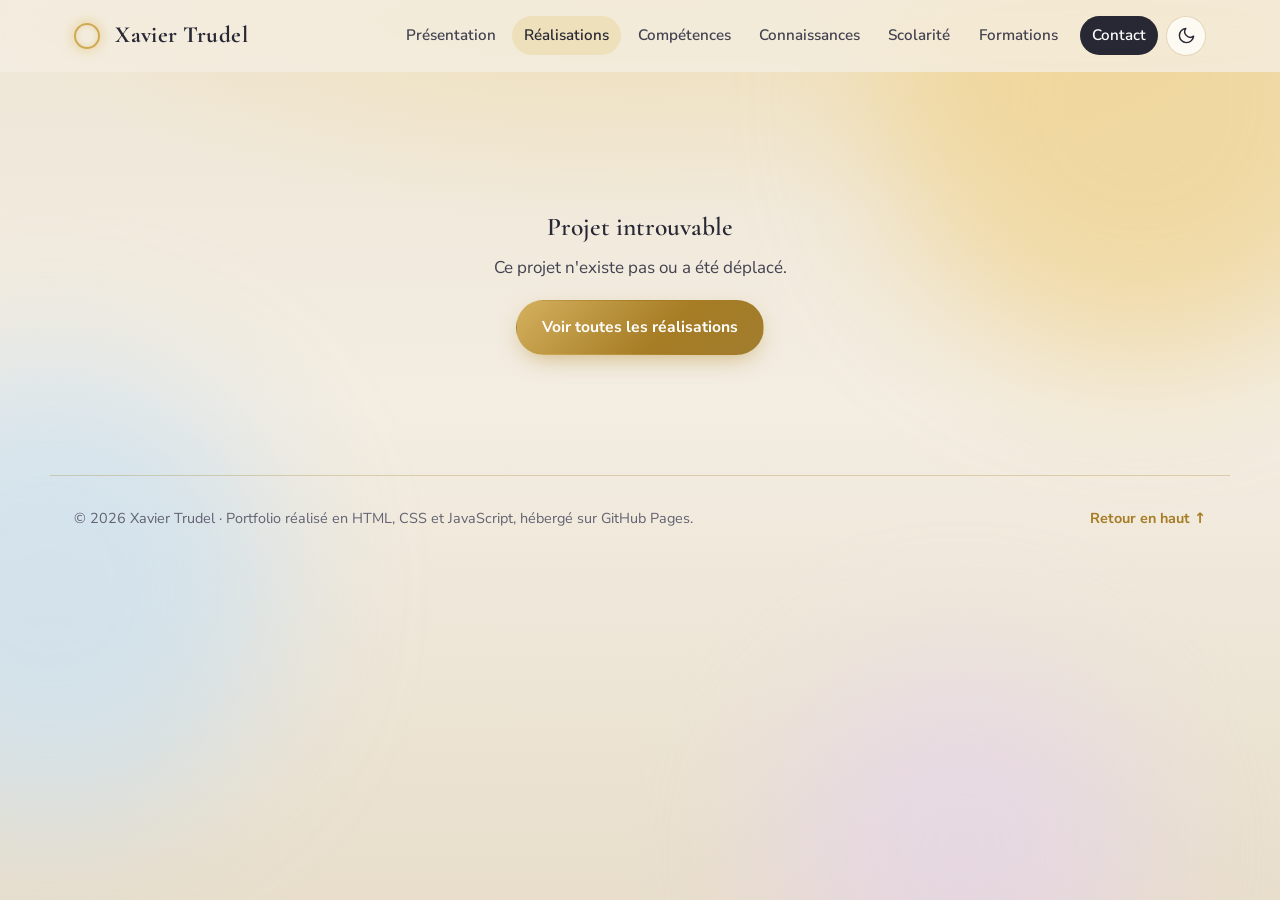
==== commit a473d4f2: "ajout de la partie de la pharmacie" ====
--- a/projet.html
+++ b/projet.html
@@ -10,7 +10,7 @@
   <link rel="preconnect" href="https://fonts.gstatic.com" crossorigin>
   <link href="https://fonts.googleapis.com/css2?family=Cormorant+Garamond:ital,wght@0,500;0,600;0,700;1,500&family=Nunito+Sans:opsz,wght@6..12,300;6..12,400;6..12,600;6..12,700&display=swap" rel="stylesheet">
   <script>try{if(localStorage.getItem("theme")==="sombre")document.documentElement.dataset.theme="sombre";}catch(e){}</script>
-  <link rel="stylesheet" href="css/style.css?v=4">
+  <link rel="stylesheet" href="css/style.css?v=5">
 </head>
 <body class="page-projet">
   <a class="skip-link" href="#contenu">Aller au contenu</a>
--- a/css/style.css
+++ b/css/style.css
@@ -228,7 +228,10 @@
 .frise-lieu { font-family: var(--serif); font-style: italic; font-size: 1.12rem; color: var(--texte-doux); }
 
 /* ---------- Formations ---------- */
-.grille-formations { display: grid; grid-template-columns: repeat(auto-fit, minmax(320px, 1fr)); gap: 24px; max-width: 980px; margin: 0 auto; }
+.grille-formations { display: grid; grid-template-columns: repeat(auto-fit, minmax(320px, 1fr)); gap: 24px; max-width: 980px; margin: 0 auto; align-items: start; }
+.formation ul { padding-left: 1.25em; margin: .4em 0 1em; }
+.formation li { margin-bottom: .4em; }
+.formation li::marker { color: var(--or); }
 
 /* ---------- Contact ---------- */
 .contact { display: grid; grid-template-columns: .9fr 1.1fr; gap: 28px; max-width: 1000px; margin: 0 auto; }
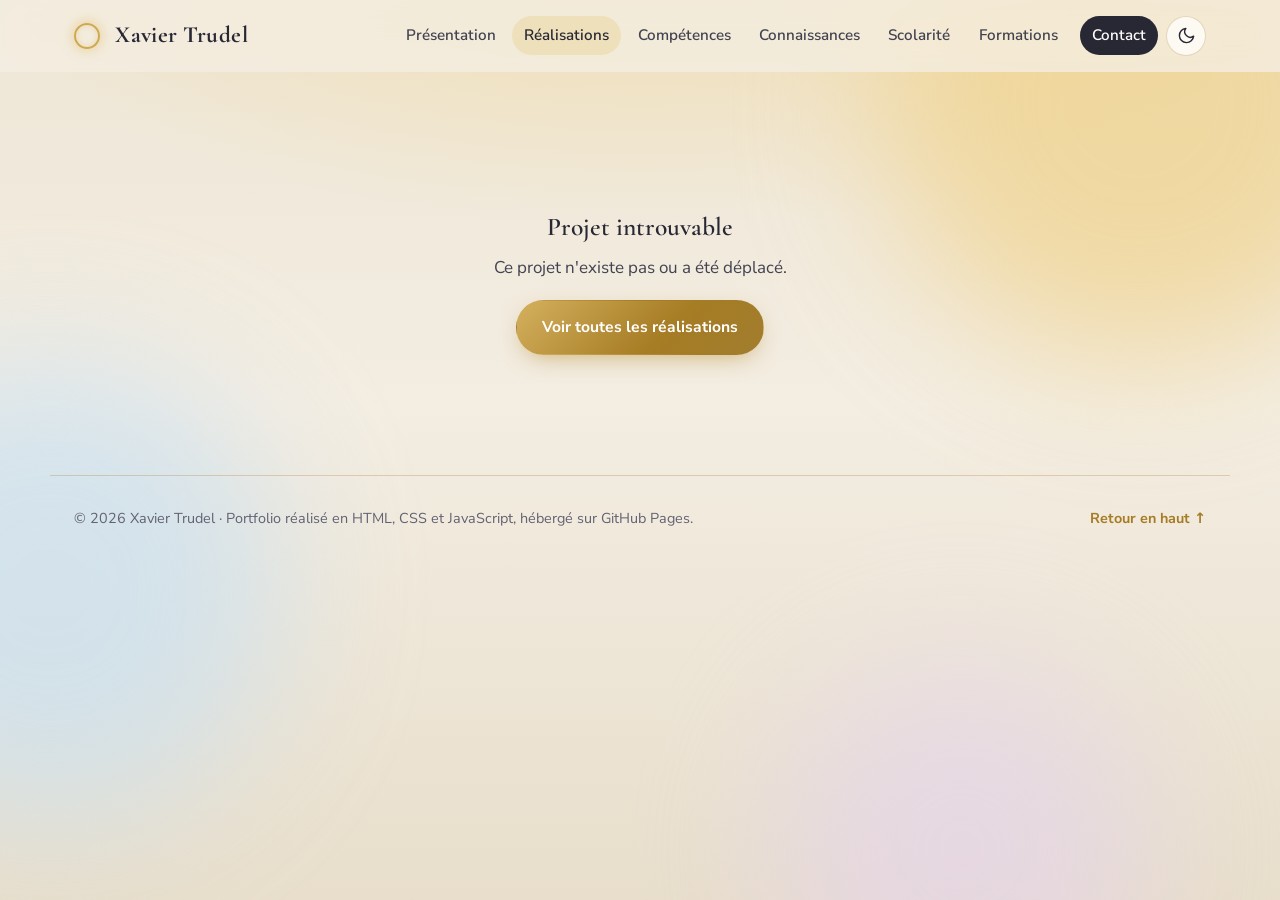
==== commit da1addcc: "ajout pour nv images" ====
--- a/projet.html
+++ b/projet.html
@@ -65,7 +65,7 @@
     <symbol id="i-lien" viewBox="0 0 24 24"><path fill="none" stroke="currentColor" stroke-width="1.6" stroke-linecap="round" d="M10 14a4 4 0 0 0 5.7 0l3-3a4 4 0 0 0-5.7-5.7l-1 1M14 10a4 4 0 0 0-5.7 0l-3 3a4 4 0 0 0 5.7 5.7l1-1"/></symbol>
   </svg>
 
-  <script src="js/projets.js?v=4"></script>
+  <script src="js/projets.js?v=5"></script>
   <script src="js/main.js?v=4"></script>
 </body>
 </html>
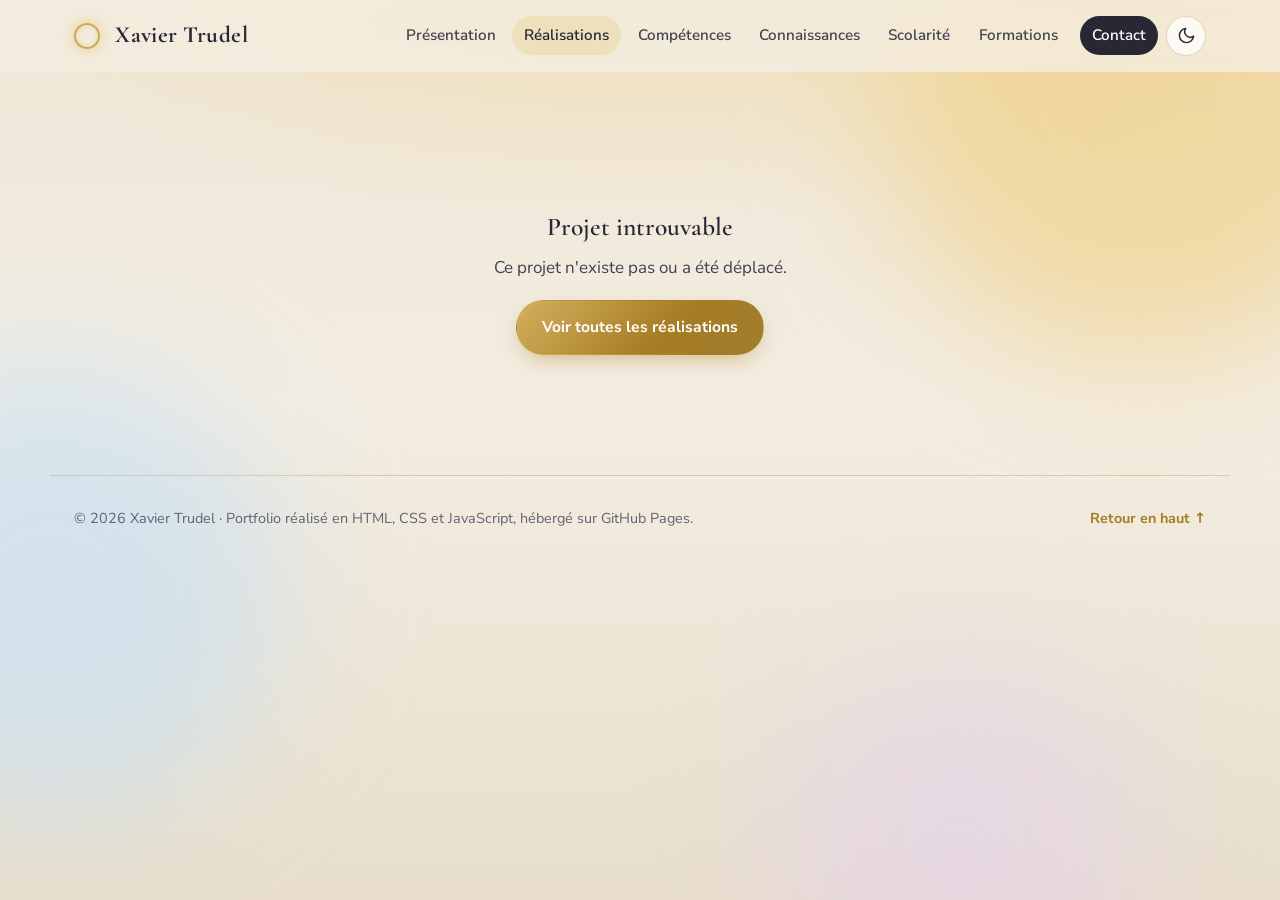
==== commit 6b02d0f4: "j'ai enlever les particule et les aiille" ====
--- a/projet.html
+++ b/projet.html
@@ -15,7 +15,6 @@
 <body class="page-projet">
   <a class="skip-link" href="#contenu">Aller au contenu</a>
   <div class="ciel" aria-hidden="true"><span class="halo halo-1"></span><span class="halo halo-2"></span><span class="halo halo-3"></span></div>
-  <div class="particules" aria-hidden="true"></div>
 
   <header class="entete" id="entete">
     <nav class="nav" aria-label="Navigation principale">
--- a/css/style.css
+++ b/css/style.css
@@ -50,7 +50,7 @@
 .skip-link { position: absolute; left: -999px; top: 8px; background: var(--encre); color: #fff; padding: .6em 1em; border-radius: 8px; z-index: 100; }
 .skip-link:focus { left: 8px; }
 
-/* ---------- Ciel : halos et particules ---------- */
+/* ---------- Ciel : halos ---------- */
 .ciel { position: fixed; inset: 0; z-index: -2; pointer-events: none; overflow: hidden;
   background:
     radial-gradient(ellipse 80% 50% at 50% -10%, rgba(242, 215, 150, .65), transparent 70%),
@@ -60,21 +60,6 @@
 .halo-2 { width: 460px; height: 460px; background: #c5e0f5; top: 40%; left: -180px; animation: flotter 22s ease-in-out infinite reverse; }
 .halo-3 { width: 380px; height: 380px; background: #e3cff8; bottom: -140px; right: 10%; opacity: .45; animation: flotter 26s ease-in-out infinite; }
 @keyframes flotter { 50% { transform: translate(30px, 40px) scale(1.06); } }
-
-.particules { position: fixed; inset: 0; z-index: -1; pointer-events: none; overflow: hidden; }
-.particules span { position: absolute; bottom: -20px; border-radius: 50%;
-  background: radial-gradient(circle, #b58018 0%, #dfad42 50%, rgba(223, 173, 66, 0) 75%);
-  box-shadow: 0 0 10px 3px rgba(196, 145, 38, .65), 0 0 4px 1px rgba(166, 118, 22, .8);
-  animation: monter linear infinite; }
-.particules span:nth-child(3n) {
-  background: radial-gradient(circle, #3f84ba 0%, #7eb8e6 50%, rgba(126, 184, 230, 0) 75%);
-  box-shadow: 0 0 10px 3px rgba(85, 150, 204, .6), 0 0 4px 1px rgba(63, 132, 186, .75);
-}
-@keyframes monter {
-  0% { transform: translate(0, 0); }
-  50% { transform: translate(24px, -55vh); }
-  100% { transform: translate(-12px, -110vh); }
-}
 
 /* ---------- En-tête ---------- */
 .entete { position: sticky; top: 0; z-index: 50; height: var(--nav-h);
@@ -149,11 +134,6 @@
 .anneau-2 { inset: 12%; border-color: #cfe3f2; animation: tourner 45s linear infinite reverse; }
 .anneau-3 { inset: 26%; border-width: 3px; box-shadow: 0 0 40px 8px rgba(245, 220, 154, .55), inset 0 0 30px 4px rgba(245, 220, 154, .45); }
 @keyframes tourner { to { transform: rotate(360deg); } }
-.aile { position: absolute; width: 46%; top: 22%; color: var(--or-clair); opacity: .9; }
-.aile-g { right: 58%; animation: battre 6s ease-in-out infinite; transform-origin: right center; }
-.aile-d { left: 58%; transform: scaleX(-1); animation: battre-d 6s ease-in-out infinite; transform-origin: center center; }
-@keyframes battre { 50% { transform: rotate(-5deg) translateY(-6px); } }
-@keyframes battre-d { 0%, 100% { transform: scaleX(-1); } 50% { transform: scaleX(-1) rotate(-5deg) translateY(-6px); } }
 .aureole-centre { width: 40%; aspect-ratio: 1; border-radius: 50%; display: grid; place-items: center;
   background: radial-gradient(circle at 35% 30%, #fff, var(--nacre) 60%, var(--or-pale));
   box-shadow: 0 20px 50px -10px rgba(184, 145, 58, .35), inset 0 -6px 16px rgba(184, 145, 58, .15); animation: flotter-centre 7s ease-in-out infinite; }
@@ -350,14 +330,6 @@
 :root[data-theme="sombre"] .halo-1 { background: rgba(224, 185, 91, .22); }
 :root[data-theme="sombre"] .halo-2 { background: rgba(102, 162, 214, .18); }
 :root[data-theme="sombre"] .halo-3 { background: rgba(154, 118, 212, .16); }
-:root[data-theme="sombre"] .particules span {
-  background: radial-gradient(circle, #fff 0%, #f5dc9a 45%, transparent 70%);
-  box-shadow: 0 0 10px 2px rgba(245, 220, 154, .75);
-}
-:root[data-theme="sombre"] .particules span:nth-child(3n) {
-  background: radial-gradient(circle, #fff 0%, #8fc8f5 45%, transparent 70%);
-  box-shadow: 0 0 10px 2px rgba(143, 200, 245, .7);
-}
 :root[data-theme="sombre"] .hero h1 em { background: linear-gradient(120deg, #e2ba5a, #f5dfa0 48%, #9cc6e4); -webkit-background-clip: text; background-clip: text; color: transparent; }
 :root[data-theme="sombre"] .entete { background: rgba(12, 14, 23, .78); }
 :root[data-theme="sombre"] .nav-liens .nav-cta { background: var(--or); color: #12141d; }
@@ -436,6 +408,6 @@
   .reveal { opacity: 1; transform: none; }
 }
 @media print {
-  .ciel, .particules, .entete, .filtres, .contact-form, .visionneuse { display: none !important; }
+  .ciel, .entete, .filtres, .contact-form, .visionneuse { display: none !important; }
   .reveal { opacity: 1; transform: none; }
 }
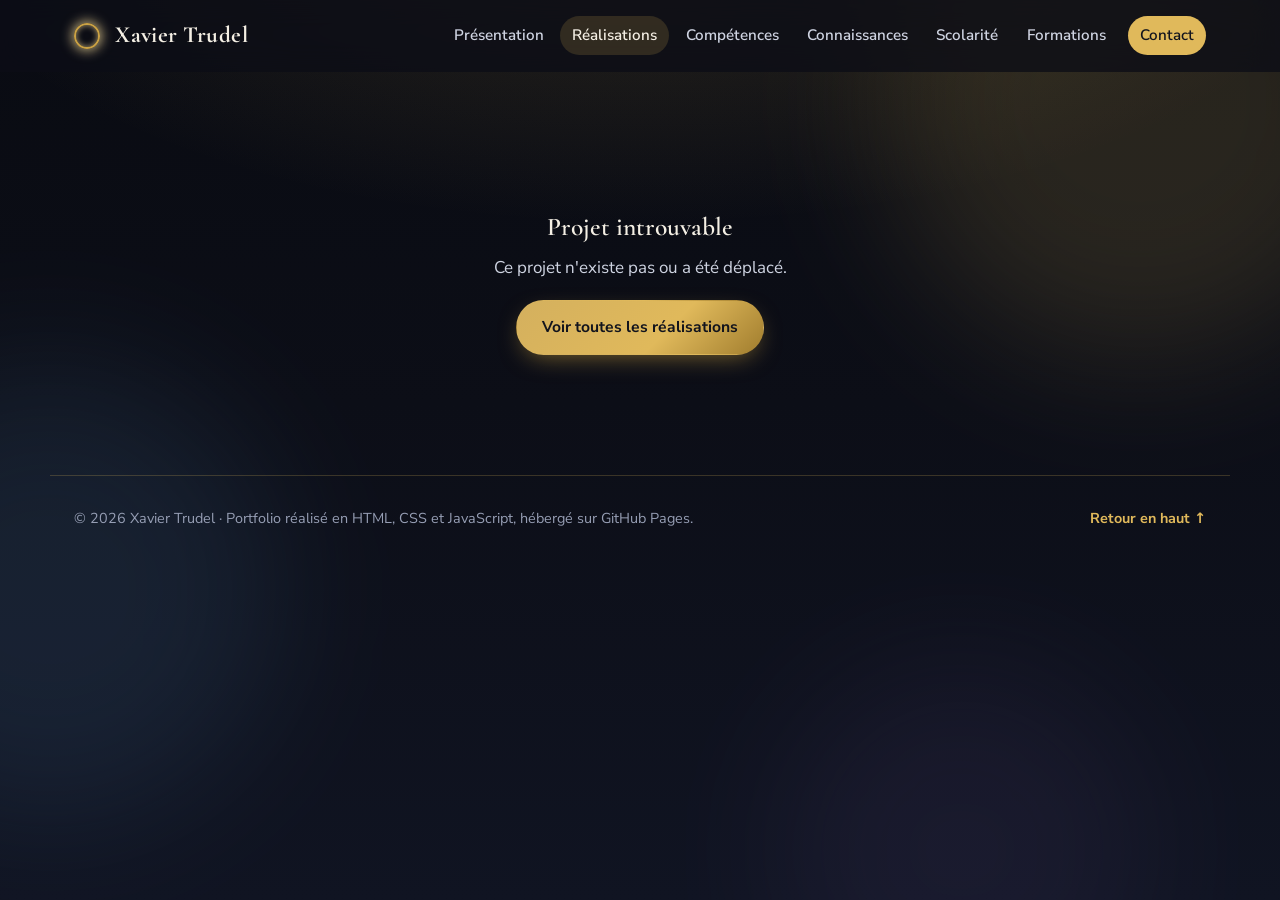
==== commit e4120221: "j'ai enlever le mod sombre" ====
--- a/projet.html
+++ b/projet.html
@@ -9,7 +9,6 @@
   <link rel="preconnect" href="https://fonts.googleapis.com">
   <link rel="preconnect" href="https://fonts.gstatic.com" crossorigin>
   <link href="https://fonts.googleapis.com/css2?family=Cormorant+Garamond:ital,wght@0,500;0,600;0,700;1,500&family=Nunito+Sans:opsz,wght@6..12,300;6..12,400;6..12,600;6..12,700&display=swap" rel="stylesheet">
-  <script>try{if(localStorage.getItem("theme")==="sombre")document.documentElement.dataset.theme="sombre";}catch(e){}</script>
   <link rel="stylesheet" href="css/style.css?v=5">
 </head>
 <body class="page-projet">
@@ -31,10 +30,6 @@
           <li><a href="index.html#formations">Formations</a></li>
           <li><a class="nav-cta" href="index.html#contact">Contact</a></li>
         </ul>
-        <button class="theme-bouton" id="theme-bouton" type="button" aria-label="Activer le mode sombre" title="Basculer le mode clair / sombre">
-          <svg class="icone-lune" width="20" height="20" viewBox="0 0 24 24" aria-hidden="true"><path fill="none" stroke="currentColor" stroke-width="1.8" stroke-linecap="round" stroke-linejoin="round" d="M21 12.8A9 9 0 1 1 11.2 3a7 7 0 0 0 9.8 9.8Z"/></svg>
-          <svg class="icone-soleil" width="20" height="20" viewBox="0 0 24 24" aria-hidden="true"><circle cx="12" cy="12" r="4" fill="none" stroke="currentColor" stroke-width="1.8"/><path fill="none" stroke="currentColor" stroke-width="1.8" stroke-linecap="round" d="M12 2v2.5M12 19.5V22M4.9 4.9l1.8 1.8M17.3 17.3l1.8 1.8M2 12h2.5M19.5 12H22M4.9 19.1l1.8-1.8M17.3 6.7l1.8-1.8"/></svg>
-        </button>
         <button class="nav-bouton" aria-expanded="false" aria-controls="nav-liens" aria-label="Ouvrir le menu">
           <span></span><span></span><span></span>
         </button>
--- a/css/style.css
+++ b/css/style.css
@@ -1,23 +1,22 @@
 /* =========================================================================
-   Portfolio Xavier Trudel : thème « angélique »
-   Blanc nacré, lumière dorée, touches de bleu ciel
+   Portfolio Xavier Trudel : thème « nuit céleste »
    ========================================================================= */
 
 :root {
-  --ivoire: #f3ede2;
-  --nacre: #e9e0cf;
-  --blanc: #ffffff;
-  --or: #a67c24;
-  --or-clair: #cfa852;
-  --or-pale: #efe0bc;
-  --ciel: #6ba3ce;
-  --ciel-pale: #dcecf8;
-  --encre: #282834;
-  --texte: #424250;
-  --texte-doux: #626272;
-  --bordure: rgba(166, 124, 36, 0.28);
-  --ombre: 0 12px 36px -12px rgba(105, 82, 32, 0.22), 0 2px 8px -2px rgba(105, 82, 32, 0.1);
-  --ombre-forte: 0 24px 60px -18px rgba(105, 82, 32, 0.35), 0 0 0 1px rgba(166, 124, 36, 0.32);
+  --ivoire: #0c0e17;
+  --nacre: #151928;
+  --blanc: #181d2f;
+  --or: #e0b95b;
+  --or-clair: #caa246;
+  --or-pale: rgba(224, 185, 91, 0.16);
+  --ciel: #7eb8e2;
+  --ciel-pale: rgba(126, 184, 226, 0.14);
+  --encre: #f4efe4;
+  --texte: #cfd4e2;
+  --texte-doux: #969eb4;
+  --bordure: rgba(224, 185, 91, 0.22);
+  --ombre: 0 14px 40px -12px rgba(0, 0, 0, 0.65), 0 2px 10px -2px rgba(0, 0, 0, 0.45);
+  --ombre-forte: 0 24px 60px -16px rgba(0, 0, 0, 0.8), 0 0 0 1px rgba(224, 185, 91, 0.35);
   --rayon: 18px;
   --serif: "Cormorant Garamond", Georgia, "Times New Roman", serif;
   --sans: "Nunito Sans", system-ui, -apple-system, "Segoe UI", sans-serif;
@@ -40,7 +39,7 @@
 body.bloque { overflow: hidden; }
 img, video { max-width: 100%; display: block; }
 a { color: var(--or); text-decoration-thickness: 1px; text-underline-offset: 3px; }
-a:hover { color: #8f6e25; }
+a:hover { color: #f3d483; }
 :focus-visible { outline: 2px solid var(--ciel); outline-offset: 3px; border-radius: 6px; }
 h1, h2, h3, h4 { font-family: var(--serif); color: var(--encre); line-height: 1.15; margin: 0 0 .5em; font-weight: 600; }
 h3 { font-size: 1.45rem; }
@@ -53,17 +52,17 @@
 /* ---------- Ciel : halos ---------- */
 .ciel { position: fixed; inset: 0; z-index: -2; pointer-events: none; overflow: hidden;
   background:
-    radial-gradient(ellipse 80% 50% at 50% -10%, rgba(242, 215, 150, .65), transparent 70%),
-    linear-gradient(180deg, #eee6d6 0%, var(--ivoire) 45%, #e8decb 100%); }
+    radial-gradient(ellipse 80% 50% at 50% -10%, rgba(224, 185, 91, .16), transparent 70%),
+    linear-gradient(180deg, #090b12 0%, var(--ivoire) 45%, #101422 100%); }
 .halo { position: absolute; border-radius: 50%; filter: blur(70px); opacity: .65; }
-.halo-1 { width: 520px; height: 520px; background: #f0d084; top: -160px; right: -120px; animation: flotter 18s ease-in-out infinite; }
-.halo-2 { width: 460px; height: 460px; background: #c5e0f5; top: 40%; left: -180px; animation: flotter 22s ease-in-out infinite reverse; }
-.halo-3 { width: 380px; height: 380px; background: #e3cff8; bottom: -140px; right: 10%; opacity: .45; animation: flotter 26s ease-in-out infinite; }
+.halo-1 { width: 520px; height: 520px; background: rgba(224, 185, 91, .22); top: -160px; right: -120px; animation: flotter 18s ease-in-out infinite; }
+.halo-2 { width: 460px; height: 460px; background: rgba(102, 162, 214, .18); top: 40%; left: -180px; animation: flotter 22s ease-in-out infinite reverse; }
+.halo-3 { width: 380px; height: 380px; background: rgba(154, 118, 212, .16); bottom: -140px; right: 10%; opacity: .45; animation: flotter 26s ease-in-out infinite; }
 @keyframes flotter { 50% { transform: translate(30px, 40px) scale(1.06); } }
 
 /* ---------- En-tête ---------- */
 .entete { position: sticky; top: 0; z-index: 50; height: var(--nav-h);
-  background: rgba(243, 237, 226, .82); backdrop-filter: blur(14px) saturate(1.3); -webkit-backdrop-filter: blur(14px) saturate(1.3);
+  background: rgba(12, 14, 23, .78); backdrop-filter: blur(14px) saturate(1.3); -webkit-backdrop-filter: blur(14px) saturate(1.3);
   border-bottom: 1px solid transparent; transition: border-color .3s, box-shadow .3s; }
 .entete.defile { border-bottom-color: var(--bordure); box-shadow: 0 6px 30px -18px rgba(120, 100, 50, .35); }
 .nav { max-width: var(--max); height: 100%; margin: 0 auto; padding: 0 24px; display: flex; align-items: center; justify-content: space-between; gap: 24px; }
@@ -74,14 +73,8 @@
 .nav-liens { list-style: none; display: flex; align-items: center; gap: 4px; margin: 0; padding: 0; }
 .nav-liens a { display: block; padding: .45em .8em; border-radius: 999px; color: var(--texte); text-decoration: none; font-size: .95rem; font-weight: 600; transition: color .2s, background .2s; }
 .nav-liens a:hover, .nav-liens a.actif, .nav-liens a[aria-current="page"] { color: var(--encre); background: var(--or-pale); }
-.nav-liens .nav-cta { background: var(--encre); color: #fff; margin-left: 6px; }
-.nav-liens .nav-cta:hover, .nav-liens .nav-cta.actif { background: var(--or); color: #fff; }
-.theme-bouton { width: 40px; height: 40px; border-radius: 50%; border: 1px solid var(--bordure); background: rgba(255, 255, 255, .75); color: var(--encre); display: inline-grid; place-items: center; cursor: pointer; transition: transform .25s, background .25s, border-color .25s, color .25s; }
-.theme-bouton:hover { transform: translateY(-1px); border-color: var(--or-clair); color: var(--or); }
-.theme-bouton svg { width: 19px; height: 19px; }
-.theme-bouton .icone-soleil { display: none; }
-:root[data-theme="sombre"] .theme-bouton .icone-lune { display: none; }
-:root[data-theme="sombre"] .theme-bouton .icone-soleil { display: block; }
+.nav-liens .nav-cta { background: var(--or); color: #12141d; margin-left: 6px; }
+.nav-liens .nav-cta:hover, .nav-liens .nav-cta.actif { background: #f0cb70; color: #12141d; }
 .nav-bouton { display: none; background: none; border: 0; padding: 8px; cursor: pointer; }
 .nav-bouton span { display: block; width: 24px; height: 2px; margin: 5px 0; background: var(--encre); border-radius: 2px; transition: transform .3s, opacity .3s; }
 .nav-bouton[aria-expanded="true"] span:nth-child(1) { transform: translateY(7px) rotate(45deg); }
@@ -91,17 +84,17 @@
 /* ---------- Boutons, badges, cartes ---------- */
 .btn { display: inline-flex; align-items: center; gap: .55em; padding: .85em 1.6em; border-radius: 999px; font-family: var(--sans); font-weight: 700; font-size: .98rem; text-decoration: none; cursor: pointer; border: 1px solid transparent; transition: transform .25s, box-shadow .25s, background .25s, color .25s; }
 .btn svg { width: 18px; height: 18px; }
-.btn-or { background: linear-gradient(135deg, #d4b05e, var(--or) 60%, #a17d2e); color: #fff; box-shadow: 0 8px 24px -8px rgba(184, 145, 58, .7); }
-.btn-or:hover { color: #fff; transform: translateY(-2px); box-shadow: 0 14px 30px -10px rgba(184, 145, 58, .8); }
-.btn-ligne { background: rgba(255, 255, 255, .7); color: var(--encre); border-color: var(--or-clair); }
-.btn-ligne:hover { color: var(--encre); background: #fff; transform: translateY(-2px); box-shadow: var(--ombre); }
+.btn-or { background: linear-gradient(135deg, #d4b05e, var(--or) 60%, #a17d2e); color: #12141d; box-shadow: 0 8px 24px -8px rgba(184, 145, 58, .7); }
+.btn-or:hover { color: #12141d; transform: translateY(-2px); box-shadow: 0 14px 30px -10px rgba(184, 145, 58, .8); }
+.btn-ligne { background: rgba(24, 29, 47, .82); color: var(--encre); border-color: var(--or-clair); }
+.btn-ligne:hover { color: var(--encre); background: #212840; transform: translateY(-2px); box-shadow: var(--ombre); }
 .btn-petit { padding: .6em 1.15em; font-size: .9rem; }
 
 .badge { display: inline-block; padding: .15em .7em; border-radius: 999px; font-family: var(--sans); font-size: .72rem; font-weight: 700; letter-spacing: .08em; text-transform: uppercase; background: var(--nacre); color: var(--texte-doux); border: 1px solid var(--bordure); vertical-align: middle; }
-.badge-or { background: var(--or-pale); color: #8a6a22; border-color: var(--or-clair); }
-.badge-ciel { background: var(--ciel-pale); color: #3c6f93; border-color: #c6dff0; }
-
-.carte { position: relative; background: rgba(255, 255, 255, .82); border: 1px solid var(--bordure); border-radius: var(--rayon); padding: 28px; box-shadow: var(--ombre); backdrop-filter: blur(6px); }
+.badge-or { background: var(--or-pale); color: #f3d483; border-color: var(--or-clair); }
+.badge-ciel { background: var(--ciel-pale); color: #a7d2f0; border-color: rgba(126, 184, 226, .28); }
+
+.carte { position: relative; background: rgba(21, 25, 40, .86); border: 1px solid var(--bordure); border-radius: var(--rayon); padding: 28px; box-shadow: var(--ombre); backdrop-filter: blur(6px); }
 .carte-lumiere::before { content: ""; position: absolute; inset: -1px; border-radius: inherit; padding: 1px; pointer-events: none;
   background: linear-gradient(135deg, var(--or-clair), transparent 40%, transparent 60%, #cfe3f2);
   -webkit-mask: linear-gradient(#000 0 0) content-box, linear-gradient(#000 0 0); -webkit-mask-composite: xor; mask-composite: exclude; }
@@ -118,7 +111,7 @@
 /* ---------- Hero ---------- */
 .hero { max-width: var(--max); margin: 0 auto; padding: 70px 24px 40px; min-height: calc(100vh - var(--nav-h)); display: grid; grid-template-columns: 1.15fr .85fr; align-items: center; gap: 40px 60px; }
 .hero h1 { font-size: clamp(3.4rem, 8vw, 6rem); font-weight: 600; margin-bottom: .1em; letter-spacing: -.01em; }
-.hero h1 em { font-style: italic; font-weight: 500; background: linear-gradient(120deg, #9b6f19, #c89936 48%, #4d88b5); -webkit-background-clip: text; background-clip: text; color: transparent; }
+.hero h1 em { font-style: italic; font-weight: 500; background: linear-gradient(120deg, #e2ba5a, #f5dfa0 48%, #9cc6e4); -webkit-background-clip: text; background-clip: text; color: transparent; }
 .hero-role { font-family: var(--serif); font-size: clamp(1.35rem, 2.6vw, 1.75rem); font-style: italic; color: var(--texte-doux); margin-bottom: 1.1em; }
 .hero-intro { font-size: 1.12rem; max-width: 56ch; }
 .hero-actions { display: flex; flex-wrap: wrap; gap: 14px; margin: 30px 0 26px; }
@@ -135,8 +128,8 @@
 .anneau-3 { inset: 26%; border-width: 3px; box-shadow: 0 0 40px 8px rgba(245, 220, 154, .55), inset 0 0 30px 4px rgba(245, 220, 154, .45); }
 @keyframes tourner { to { transform: rotate(360deg); } }
 .aureole-centre { width: 40%; aspect-ratio: 1; border-radius: 50%; display: grid; place-items: center;
-  background: radial-gradient(circle at 35% 30%, #fff, var(--nacre) 60%, var(--or-pale));
-  box-shadow: 0 20px 50px -10px rgba(184, 145, 58, .35), inset 0 -6px 16px rgba(184, 145, 58, .15); animation: flotter-centre 7s ease-in-out infinite; }
+  background: radial-gradient(circle at 35% 30%, #252c44, #151928 65%, #2b2418);
+  box-shadow: 0 20px 50px -10px rgba(0, 0, 0, .75), inset 0 0 22px rgba(224, 185, 91, .22); animation: flotter-centre 7s ease-in-out infinite; }
 @keyframes flotter-centre { 50% { transform: translateY(-10px); } }
 .aureole-initiales { font-family: var(--serif); font-size: clamp(2.6rem, 6vw, 3.6rem); font-weight: 600; color: var(--or); letter-spacing: .04em; }
 
@@ -152,17 +145,17 @@
 
 /* ---------- Filtres et cartes projets ---------- */
 .filtres { display: flex; flex-wrap: wrap; justify-content: center; gap: 10px; margin-bottom: 44px; }
-.filtre { font-family: var(--sans); font-size: .9rem; font-weight: 600; color: var(--texte); background: rgba(255, 255, 255, .75); border: 1px solid var(--bordure); padding: .5em 1.15em; border-radius: 999px; cursor: pointer; transition: all .2s; }
+.filtre { font-family: var(--sans); font-size: .9rem; font-weight: 600; color: var(--encre); background: rgba(24, 29, 47, .82); border: 1px solid var(--bordure); padding: .5em 1.15em; border-radius: 999px; cursor: pointer; transition: all .2s; }
 .filtre:hover { border-color: var(--or-clair); color: var(--encre); }
-.filtre.actif { background: var(--encre); border-color: var(--encre); color: #fff; }
+.filtre.actif { background: var(--or); border-color: var(--or); color: #12141d; }
 
 .projets { list-style: none; padding: 0; margin: 0; display: grid; grid-template-columns: repeat(auto-fill, minmax(330px, 1fr)); gap: 30px; }
 .projet { transition-delay: var(--delai, 0ms); }
-.projet-carte { height: 100%; display: flex; flex-direction: column; text-decoration: none; color: inherit; background: rgba(255, 255, 255, .88); border: 1px solid var(--bordure); border-radius: var(--rayon); overflow: hidden; box-shadow: var(--ombre); transition: transform .4s cubic-bezier(.2, .8, .2, 1), box-shadow .4s; }
+.projet-carte { height: 100%; display: flex; flex-direction: column; text-decoration: none; color: inherit; background: rgba(21, 25, 40, .86); border: 1px solid var(--bordure); border-radius: var(--rayon); overflow: hidden; box-shadow: var(--ombre); transition: transform .4s cubic-bezier(.2, .8, .2, 1), box-shadow .4s; }
 .projet-carte:hover, .projet-carte:focus-visible { transform: translateY(-8px); box-shadow: var(--ombre-forte); color: inherit; }
 .projet-image { position: relative; aspect-ratio: 16 / 9; overflow: hidden; background: var(--nacre); }
 .projet-image img { width: 100%; height: 100%; object-fit: cover; transition: transform .7s cubic-bezier(.2, .8, .2, 1); }
-.projet-image::after { content: ""; position: absolute; inset: 0; background: linear-gradient(180deg, transparent 55%, rgba(253, 251, 246, .45)); }
+.projet-image::after { content: ""; position: absolute; inset: 0; background: linear-gradient(180deg, transparent 55%, rgba(12, 14, 23, .55)); }
 .projet-carte:hover .projet-image img { transform: scale(1.05); }
 .projet-statut { position: absolute; top: 14px; left: 14px; z-index: 1; }
 .projet-corps { padding: 24px 26px 26px; display: flex; flex-direction: column; flex: 1; }
@@ -174,7 +167,7 @@
 .projet-carte:hover .projet-lien span { transform: translateX(6px); }
 
 .etiquettes { list-style: none; padding: 0; margin: 0 0 4px; display: flex; flex-wrap: wrap; gap: 6px; }
-.etiquettes li { font-size: .75rem; font-weight: 600; padding: .2em .75em; border-radius: 999px; background: var(--ciel-pale); color: #3f6886; border: 1px solid #d3e6f4; }
+.etiquettes li { font-size: .75rem; font-weight: 600; padding: .2em .75em; border-radius: 999px; background: var(--ciel-pale); color: #a7d2f0; border: 1px solid rgba(126, 184, 226, .28); }
 .etiquettes-grandes { justify-content: center; }
 .etiquettes-grandes li { font-size: .85rem; padding: .3em .95em; }
 
@@ -182,19 +175,19 @@
 .grille-competences { display: grid; grid-template-columns: repeat(auto-fill, minmax(320px, 1fr)); gap: 24px; }
 .competence { transition: transform .35s, box-shadow .35s; }
 .competence:hover { transform: translateY(-5px); box-shadow: var(--ombre-forte); }
-.competence .icone { width: 46px; height: 46px; padding: 10px; border-radius: 14px; color: var(--or); background: linear-gradient(135deg, var(--or-pale), #fff); border: 1px solid var(--or-clair); margin-bottom: 16px; }
+.competence .icone { width: 46px; height: 46px; padding: 10px; border-radius: 14px; color: var(--or); background: linear-gradient(135deg, rgba(224, 185, 91, .2), #181d2f); border: 1px solid var(--or-clair); margin-bottom: 16px; }
 .exemple { font-size: .95rem; padding: 14px 16px; margin: 0; border-radius: 12px; background: var(--nacre); border-left: 3px solid var(--or-clair); }
 
 /* ---------- Connaissances ---------- */
 .grille-connaissances { display: grid; grid-template-columns: repeat(auto-fill, minmax(330px, 1fr)); gap: 24px; }
 .connaissance h3 { font-size: 1.4rem; padding-bottom: .5em; border-bottom: 1px solid var(--bordure); margin-bottom: 1em; }
 .pastilles { list-style: none; padding: 0; margin: 0; display: flex; flex-wrap: wrap; gap: 8px; }
-.pastilles li { position: relative; font-size: .92rem; font-weight: 600; color: var(--encre); padding: .4em .95em; border-radius: 999px; background: #fff; border: 1px solid var(--or-clair); cursor: help; transition: background .2s, box-shadow .2s; }
+.pastilles li { position: relative; font-size: .92rem; font-weight: 600; color: var(--encre); padding: .4em .95em; border-radius: 999px; background: #181d2f; border: 1px solid var(--or-clair); cursor: help; transition: background .2s, box-shadow .2s; }
 .pastilles li:hover, .pastilles li:focus-visible { background: var(--or-pale); box-shadow: 0 0 0 4px rgba(230, 207, 147, .3); }
 
 /* Infobulles (pastilles et termes vulgarisés) */
 .pastilles li::after, .terme::after { content: attr(data-def); position: absolute; left: 50%; bottom: calc(100% + 10px); transform: translate(-50%, 6px); width: max-content; max-width: 260px;
-  padding: .7em .9em; border-radius: 12px; background: var(--encre); color: #fff; font-family: var(--sans); font-size: .82rem; font-weight: 400; line-height: 1.45; text-align: left; letter-spacing: 0; text-transform: none;
+  padding: .7em .9em; border-radius: 12px; background: #232942; color: var(--encre); border: 1px solid var(--bordure); font-family: var(--sans); font-size: .82rem; font-weight: 400; line-height: 1.45; text-align: left; letter-spacing: 0; text-transform: none;
   box-shadow: 0 12px 30px -10px rgba(0, 0, 0, .35); opacity: 0; pointer-events: none; transition: opacity .2s, transform .2s; z-index: 20; }
 .pastilles li:hover::after, .pastilles li:focus-visible::after, .terme:hover::after, .terme:focus-visible::after { opacity: 1; transform: translate(-50%, 0); }
 .terme { position: relative; color: var(--encre); font-weight: 600; border-bottom: 1.5px dotted var(--or); cursor: help; }
@@ -203,7 +196,7 @@
 .frise { list-style: none; padding: 0; margin: 0 auto; max-width: 820px; position: relative; }
 .frise::before { content: ""; position: absolute; left: 15px; top: 8px; bottom: 8px; width: 2px; background: linear-gradient(var(--or-clair), #cfe3f2); }
 .frise-item { position: relative; padding-left: 56px; margin-bottom: 26px; }
-.frise-point { position: absolute; left: 6px; top: 30px; width: 20px; height: 20px; border-radius: 50%; background: #fff; border: 2px solid var(--or); box-shadow: 0 0 0 5px rgba(230, 207, 147, .3), 0 0 16px rgba(230, 207, 147, .9); }
+.frise-point { position: absolute; left: 6px; top: 30px; width: 20px; height: 20px; border-radius: 50%; background: #181d2f; border: 2px solid var(--or); box-shadow: 0 0 0 5px rgba(230, 207, 147, .3), 0 0 16px rgba(230, 207, 147, .9); }
 .frise-date { font-size: .82rem; font-weight: 700; letter-spacing: .12em; text-transform: uppercase; color: var(--or); margin-bottom: .4em; display: flex; align-items: center; gap: 10px; flex-wrap: wrap; }
 .frise-lieu { font-family: var(--serif); font-style: italic; font-size: 1.12rem; color: var(--texte-doux); }
 
@@ -225,7 +218,7 @@
 .contact-liens a:hover { color: var(--or); }
 .champ { margin-bottom: 16px; }
 .champ label { display: block; font-size: .85rem; font-weight: 700; color: var(--encre); margin-bottom: .35em; }
-.champ input, .champ textarea { width: 100%; font: inherit; font-size: 1rem; color: var(--encre); padding: .75em 1em; border-radius: 12px; border: 1px solid var(--bordure); background: rgba(255, 255, 255, .9); transition: border-color .2s, box-shadow .2s; resize: vertical; }
+.champ input, .champ textarea { width: 100%; font: inherit; font-size: 1rem; color: var(--encre); padding: .75em 1em; border-radius: 12px; border: 1px solid var(--bordure); background: rgba(15, 18, 30, .9); transition: border-color .2s, box-shadow .2s; resize: vertical; }
 .champ input:focus, .champ textarea:focus { outline: none; border-color: var(--or); box-shadow: 0 0 0 4px rgba(230, 207, 147, .35); }
 .champ [aria-invalid="true"] { border-color: #c0605a; box-shadow: 0 0 0 4px rgba(192, 96, 90, .15); }
 .form-erreur { color: #a4463f; font-weight: 600; font-size: .92rem; min-height: 1.2em; margin: 0 0 .6em; }
@@ -262,12 +255,12 @@
 .bloc { margin-bottom: 46px; }
 .bloc h2 { font-size: clamp(1.9rem, 3.4vw, 2.4rem); display: flex; align-items: baseline; gap: .5em; }
 .num { font-family: var(--sans); font-size: .85rem; font-weight: 700; letter-spacing: .1em; color: var(--or); padding: .2em .6em; border: 1px solid var(--or-clair); border-radius: 999px; transform: translateY(-.3em); }
-.bloc-bref p { font-size: 1.18rem; padding: 26px 30px; border-radius: var(--rayon); background: linear-gradient(135deg, #fff, var(--ciel-pale)); border: 1px solid #d3e6f4; color: var(--encre); }
+.bloc-bref p { font-size: 1.18rem; padding: 26px 30px; border-radius: var(--rayon); background: linear-gradient(135deg, #171c2d, rgba(126, 184, 226, .14)); border: 1px solid rgba(126, 184, 226, .28); color: var(--encre); }
 .bloc ul { padding-left: 1.2em; }
 .bloc li { margin-bottom: .45em; }
 .bloc li::marker { color: var(--or); }
 .realisations { display: grid; gap: 18px; }
-.realisation { padding: 22px 26px; border-radius: 16px; background: rgba(255, 255, 255, .85); border: 1px solid var(--bordure); border-left: 3px solid var(--or-clair); }
+.realisation { padding: 22px 26px; border-radius: 16px; background: rgba(21, 25, 40, .86); border: 1px solid var(--bordure); border-left: 3px solid var(--or-clair); }
 .realisation h3 { font-size: 1.4rem; margin-bottom: .3em; }
 .realisation p { margin: 0; }
 
@@ -278,7 +271,7 @@
 .video video { width: 100%; aspect-ratio: 16 / 9; border-radius: 12px; background: #000; object-fit: contain; }
 .video figcaption, .galerie-item span { font-size: .9rem; color: var(--texte-doux); padding: 10px 6px 0; text-align: center; display: block; }
 .galerie { list-style: none; padding: 0; margin: 0; display: grid; grid-template-columns: repeat(auto-fill, minmax(260px, 1fr)); gap: 20px; }
-.galerie-item { width: 100%; padding: 10px; border-radius: 16px; border: 1px solid var(--bordure); background: rgba(255, 255, 255, .85); cursor: zoom-in; box-shadow: var(--ombre); transition: transform .3s, box-shadow .3s; font: inherit; }
+.galerie-item { width: 100%; padding: 10px; border-radius: 16px; border: 1px solid var(--bordure); background: rgba(21, 25, 40, .86); cursor: zoom-in; box-shadow: var(--ombre); transition: transform .3s, box-shadow .3s; font: inherit; }
 .galerie-item:hover { transform: translateY(-4px); box-shadow: var(--ombre-forte); }
 .galerie-item img { width: 100%; aspect-ratio: 16 / 9; object-fit: cover; border-radius: 10px; }
 
@@ -291,84 +284,18 @@
 .introuvable { text-align: center; }
 
 /* Visionneuse */
-.visionneuse { position: fixed; inset: 0; z-index: 200; display: grid; grid-template-columns: auto 1fr auto; align-items: center; gap: 10px; padding: 30px; background: rgba(253, 251, 246, .94); backdrop-filter: blur(10px); }
+.visionneuse { position: fixed; inset: 0; z-index: 200; display: grid; grid-template-columns: auto 1fr auto; align-items: center; gap: 10px; padding: 30px; background: rgba(10, 12, 20, .94); backdrop-filter: blur(10px); }
 .visionneuse[hidden] { display: none; }
 .visionneuse figure { margin: 0; text-align: center; }
 .visionneuse img { max-height: 80vh; margin: 0 auto; border-radius: 14px; box-shadow: var(--ombre-forte); }
 .visionneuse figcaption { margin-top: 14px; color: var(--encre); font-weight: 600; }
-.visionneuse button { font-size: 2rem; line-height: 1; width: 52px; height: 52px; border-radius: 50%; border: 1px solid var(--or-clair); background: #fff; color: var(--encre); cursor: pointer; box-shadow: var(--ombre); }
+.visionneuse button { font-size: 2rem; line-height: 1; width: 52px; height: 52px; border-radius: 50%; border: 1px solid var(--or-clair); background: #181d2f; color: var(--encre); cursor: pointer; box-shadow: var(--ombre); }
 .visionneuse button:hover { background: var(--or-pale); }
 .visionneuse-fermer { position: absolute; top: 20px; right: 20px; }
 
 /* ---------- Apparition ---------- */
 .reveal { opacity: 0; transform: translateY(26px); transition: opacity .8s ease, transform .8s cubic-bezier(.2, .8, .2, 1); }
 .reveal.visible { opacity: 1; transform: none; }
-
-/* ---------- Mode sombre (« nuit céleste ») ---------- */
-:root[data-theme="sombre"] {
-  --ivoire: #0c0e17;
-  --nacre: #151928;
-  --blanc: #181d2f;
-  --or: #e0b95b;
-  --or-clair: #caa246;
-  --or-pale: rgba(224, 185, 91, 0.16);
-  --ciel: #7eb8e2;
-  --ciel-pale: rgba(126, 184, 226, 0.14);
-  --encre: #f4efe4;
-  --texte: #cfd4e2;
-  --texte-doux: #969eb4;
-  --bordure: rgba(224, 185, 91, 0.22);
-  --ombre: 0 14px 40px -12px rgba(0, 0, 0, 0.65), 0 2px 10px -2px rgba(0, 0, 0, 0.45);
-  --ombre-forte: 0 24px 60px -16px rgba(0, 0, 0, 0.8), 0 0 0 1px rgba(224, 185, 91, 0.35);
-}
-:root[data-theme="sombre"] a:hover { color: #f3d483; }
-:root[data-theme="sombre"] .ciel {
-  background:
-    radial-gradient(ellipse 80% 50% at 50% -10%, rgba(224, 185, 91, .16), transparent 70%),
-    linear-gradient(180deg, #090b12 0%, var(--ivoire) 45%, #101422 100%);
-}
-:root[data-theme="sombre"] .halo-1 { background: rgba(224, 185, 91, .22); }
-:root[data-theme="sombre"] .halo-2 { background: rgba(102, 162, 214, .18); }
-:root[data-theme="sombre"] .halo-3 { background: rgba(154, 118, 212, .16); }
-:root[data-theme="sombre"] .hero h1 em { background: linear-gradient(120deg, #e2ba5a, #f5dfa0 48%, #9cc6e4); -webkit-background-clip: text; background-clip: text; color: transparent; }
-:root[data-theme="sombre"] .entete { background: rgba(12, 14, 23, .78); }
-:root[data-theme="sombre"] .nav-liens .nav-cta { background: var(--or); color: #12141d; }
-:root[data-theme="sombre"] .nav-liens .nav-cta:hover,
-:root[data-theme="sombre"] .nav-liens .nav-cta.actif { background: #f0cb70; color: #12141d; }
-:root[data-theme="sombre"] .theme-bouton,
-:root[data-theme="sombre"] .btn-ligne,
-:root[data-theme="sombre"] .filtre { background: rgba(24, 29, 47, .82); color: var(--encre); }
-:root[data-theme="sombre"] .btn-ligne:hover { background: #212840; color: var(--encre); }
-:root[data-theme="sombre"] .filtre.actif { background: var(--or); border-color: var(--or); color: #12141d; }
-:root[data-theme="sombre"] .btn-or { color: #12141d; }
-:root[data-theme="sombre"] .btn-or:hover { color: #12141d; }
-:root[data-theme="sombre"] .badge-or { color: #f3d483; }
-:root[data-theme="sombre"] .badge-ciel,
-:root[data-theme="sombre"] .etiquettes li { color: #a7d2f0; border-color: rgba(126, 184, 226, .28); }
-:root[data-theme="sombre"] .carte,
-:root[data-theme="sombre"] .projet-carte,
-:root[data-theme="sombre"] .realisation,
-:root[data-theme="sombre"] .galerie-item { background: rgba(21, 25, 40, .86); }
-:root[data-theme="sombre"] .projet-image::after { background: linear-gradient(180deg, transparent 55%, rgba(12, 14, 23, .55)); }
-:root[data-theme="sombre"] .aureole-centre {
-  background: radial-gradient(circle at 35% 30%, #252c44, #151928 65%, #2b2418);
-  box-shadow: 0 20px 50px -10px rgba(0, 0, 0, .75), inset 0 0 22px rgba(224, 185, 91, .22);
-}
-:root[data-theme="sombre"] .competence .icone { background: linear-gradient(135deg, rgba(224, 185, 91, .2), #181d2f); }
-:root[data-theme="sombre"] .pastilles li { background: #181d2f; color: var(--encre); }
-:root[data-theme="sombre"] .pastilles li:hover,
-:root[data-theme="sombre"] .pastilles li:focus-visible { background: var(--or-pale); }
-:root[data-theme="sombre"] .pastilles li::after,
-:root[data-theme="sombre"] .terme::after { background: #232942; color: var(--encre); border: 1px solid var(--bordure); }
-:root[data-theme="sombre"] .frise-point { background: #181d2f; }
-:root[data-theme="sombre"] .champ input,
-:root[data-theme="sombre"] .champ textarea { background: rgba(15, 18, 30, .9); color: var(--encre); }
-:root[data-theme="sombre"] .bloc-bref p { background: linear-gradient(135deg, #171c2d, rgba(126, 184, 226, .14)); border-color: rgba(126, 184, 226, .28); }
-:root[data-theme="sombre"] .visionneuse { background: rgba(10, 12, 20, .94); }
-:root[data-theme="sombre"] .visionneuse button { background: #181d2f; color: var(--encre); }
-@media (max-width: 860px) {
-  :root[data-theme="sombre"] .nav-liens { background: rgba(12, 14, 23, .97); }
-}
 
 /* ---------- Responsive ---------- */
 @media (max-width: 980px) {
@@ -384,7 +311,7 @@
 @media (max-width: 860px) {
   .nav-bouton { display: block; }
   .nav-liens { position: absolute; top: var(--nav-h); left: 0; right: 0; flex-direction: column; align-items: stretch; gap: 2px; padding: 14px 20px 22px;
-    background: rgba(253, 251, 246, .97); border-bottom: 1px solid var(--bordure); box-shadow: 0 20px 40px -20px rgba(120, 100, 50, .3);
+    background: rgba(12, 14, 23, .97); border-bottom: 1px solid var(--bordure); box-shadow: 0 20px 40px -20px rgba(120, 100, 50, .3);
     transform: translateY(-10px); opacity: 0; visibility: hidden; transition: all .25s; }
   .nav-liens.ouvert { transform: none; opacity: 1; visibility: visible; }
   .nav-liens a { padding: .75em 1em; }
